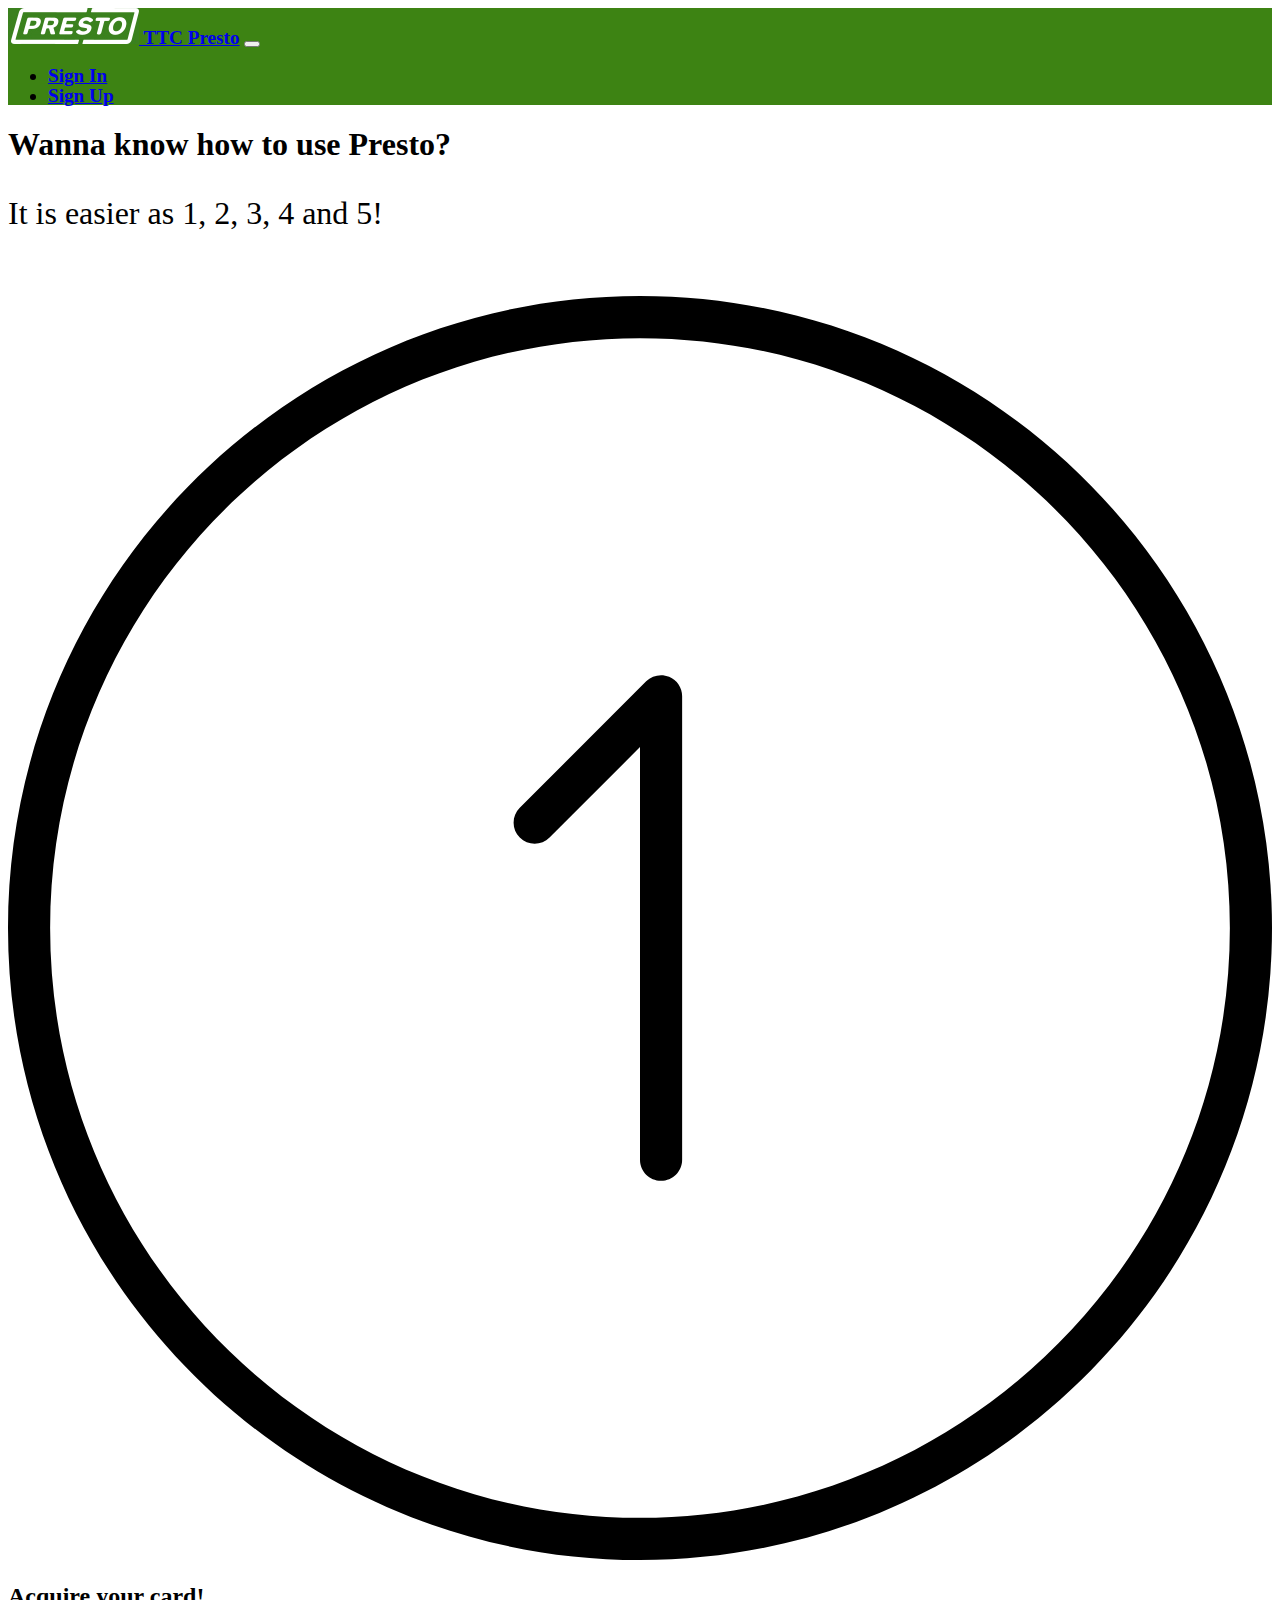
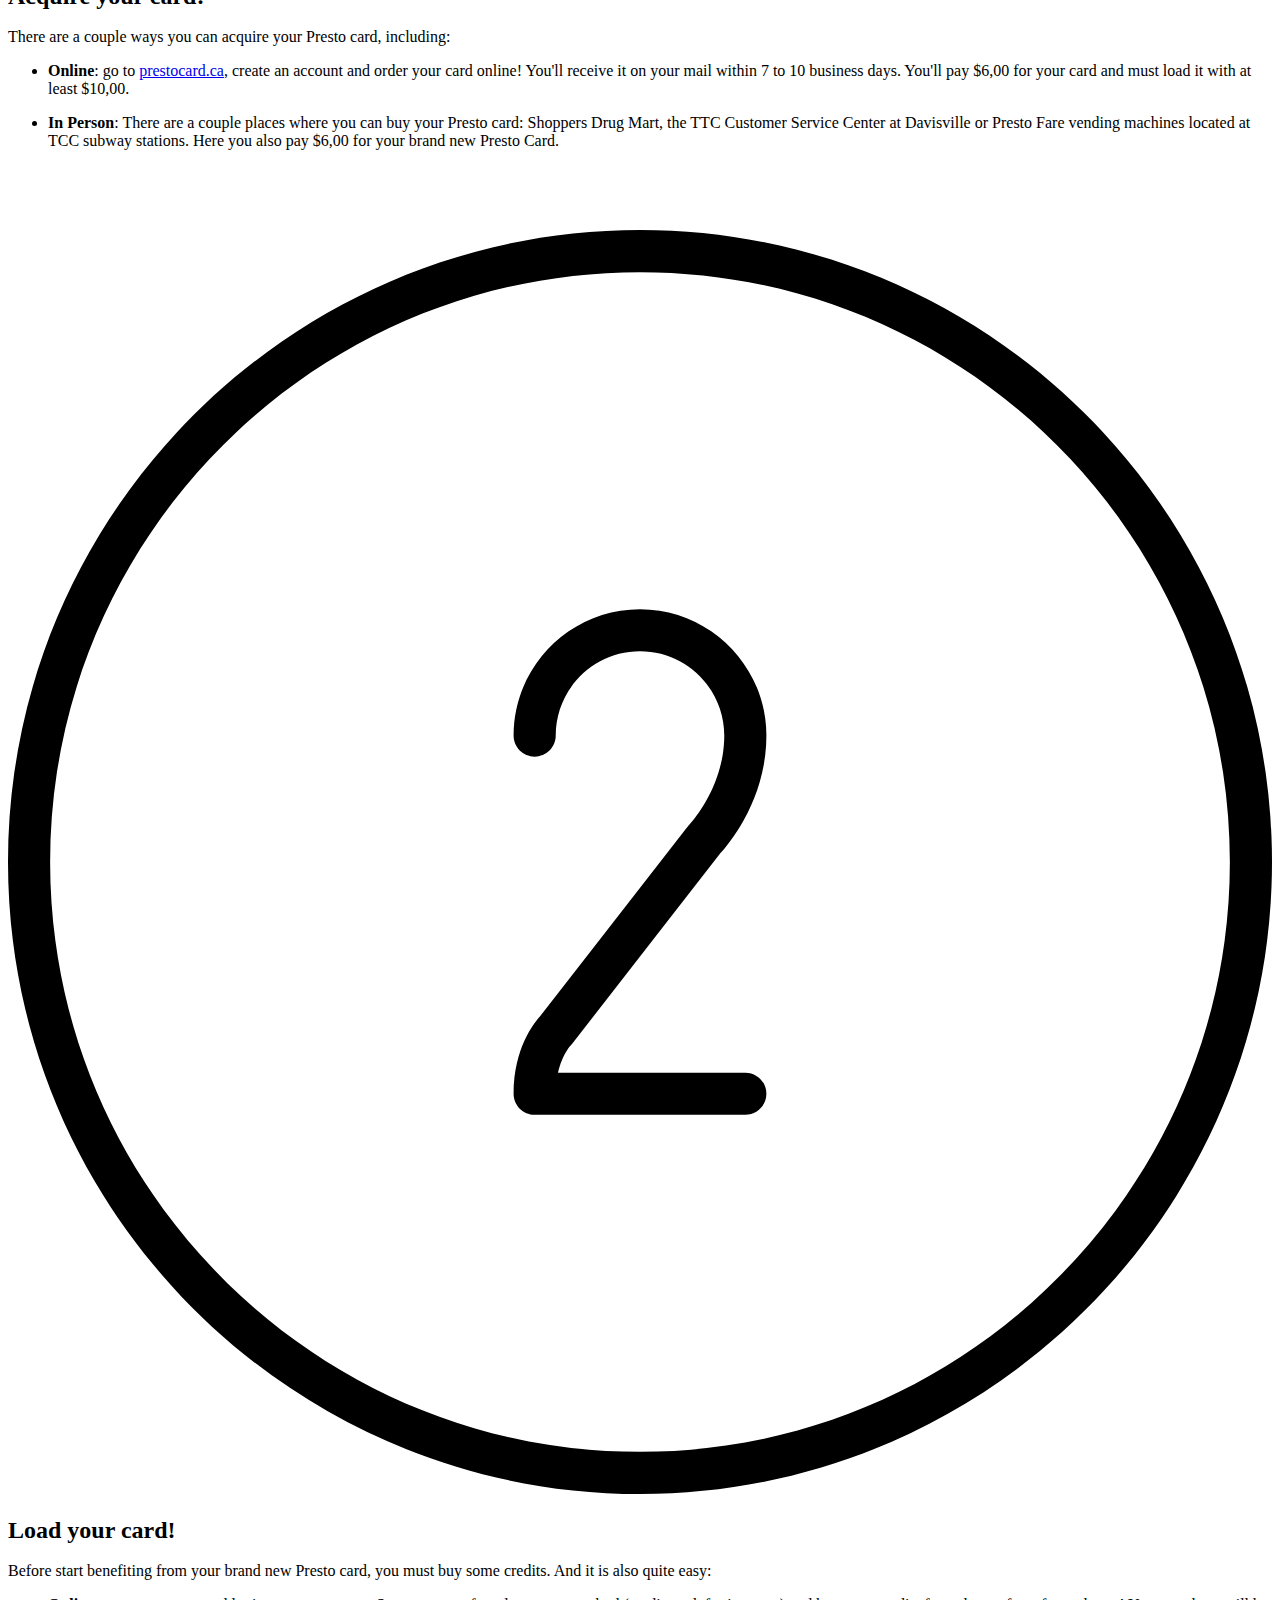
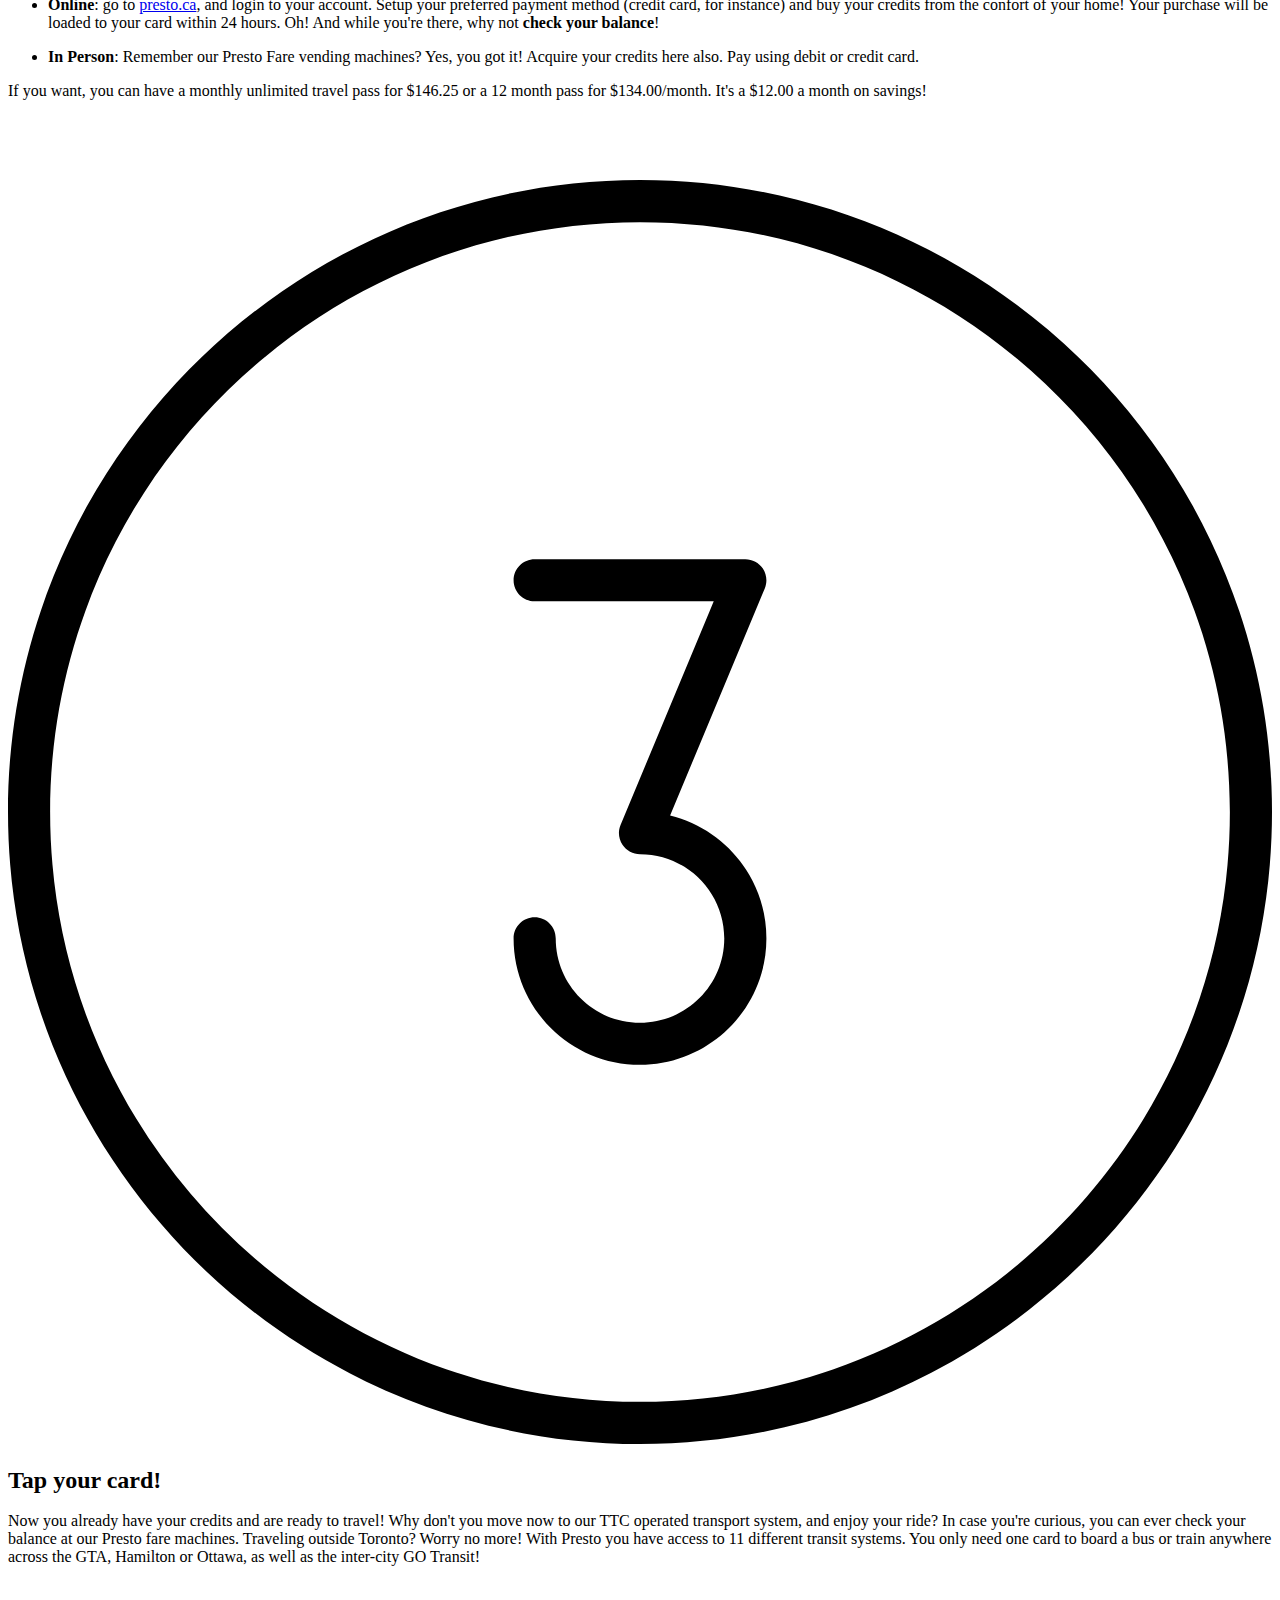
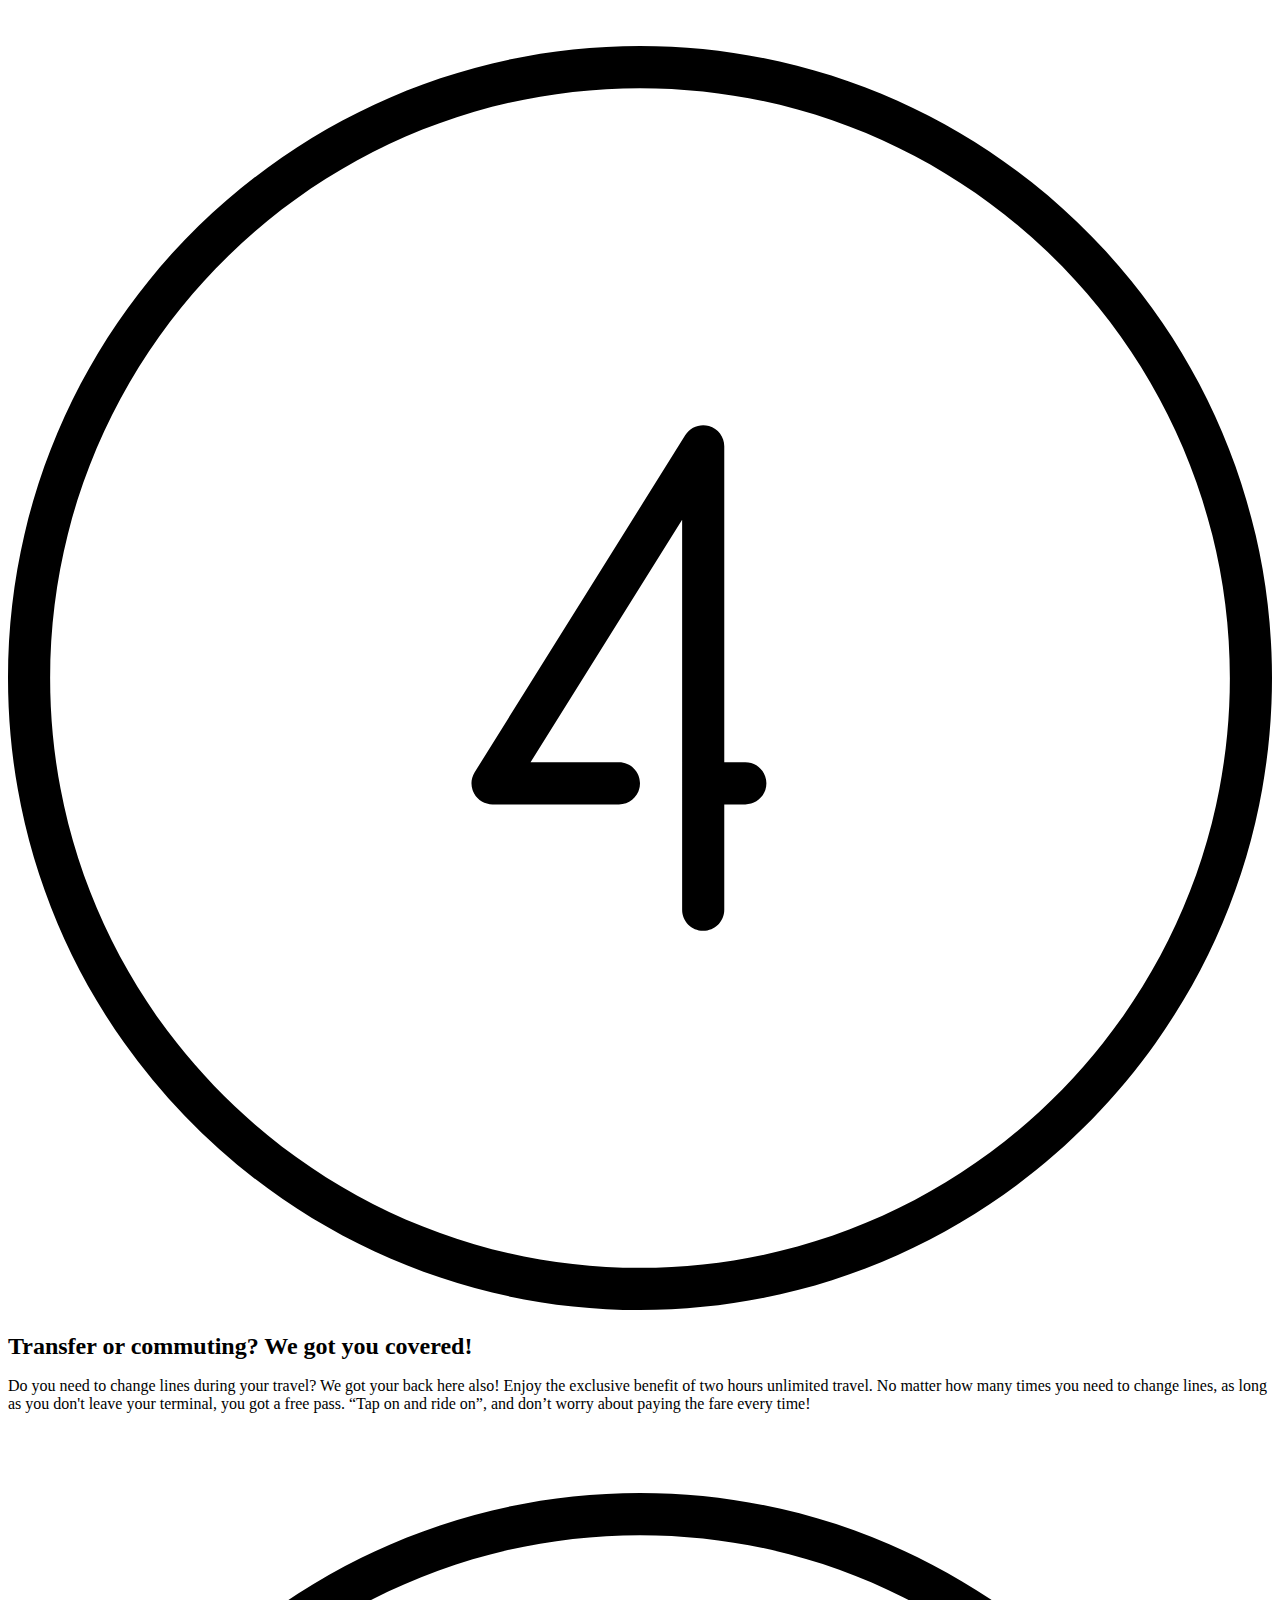
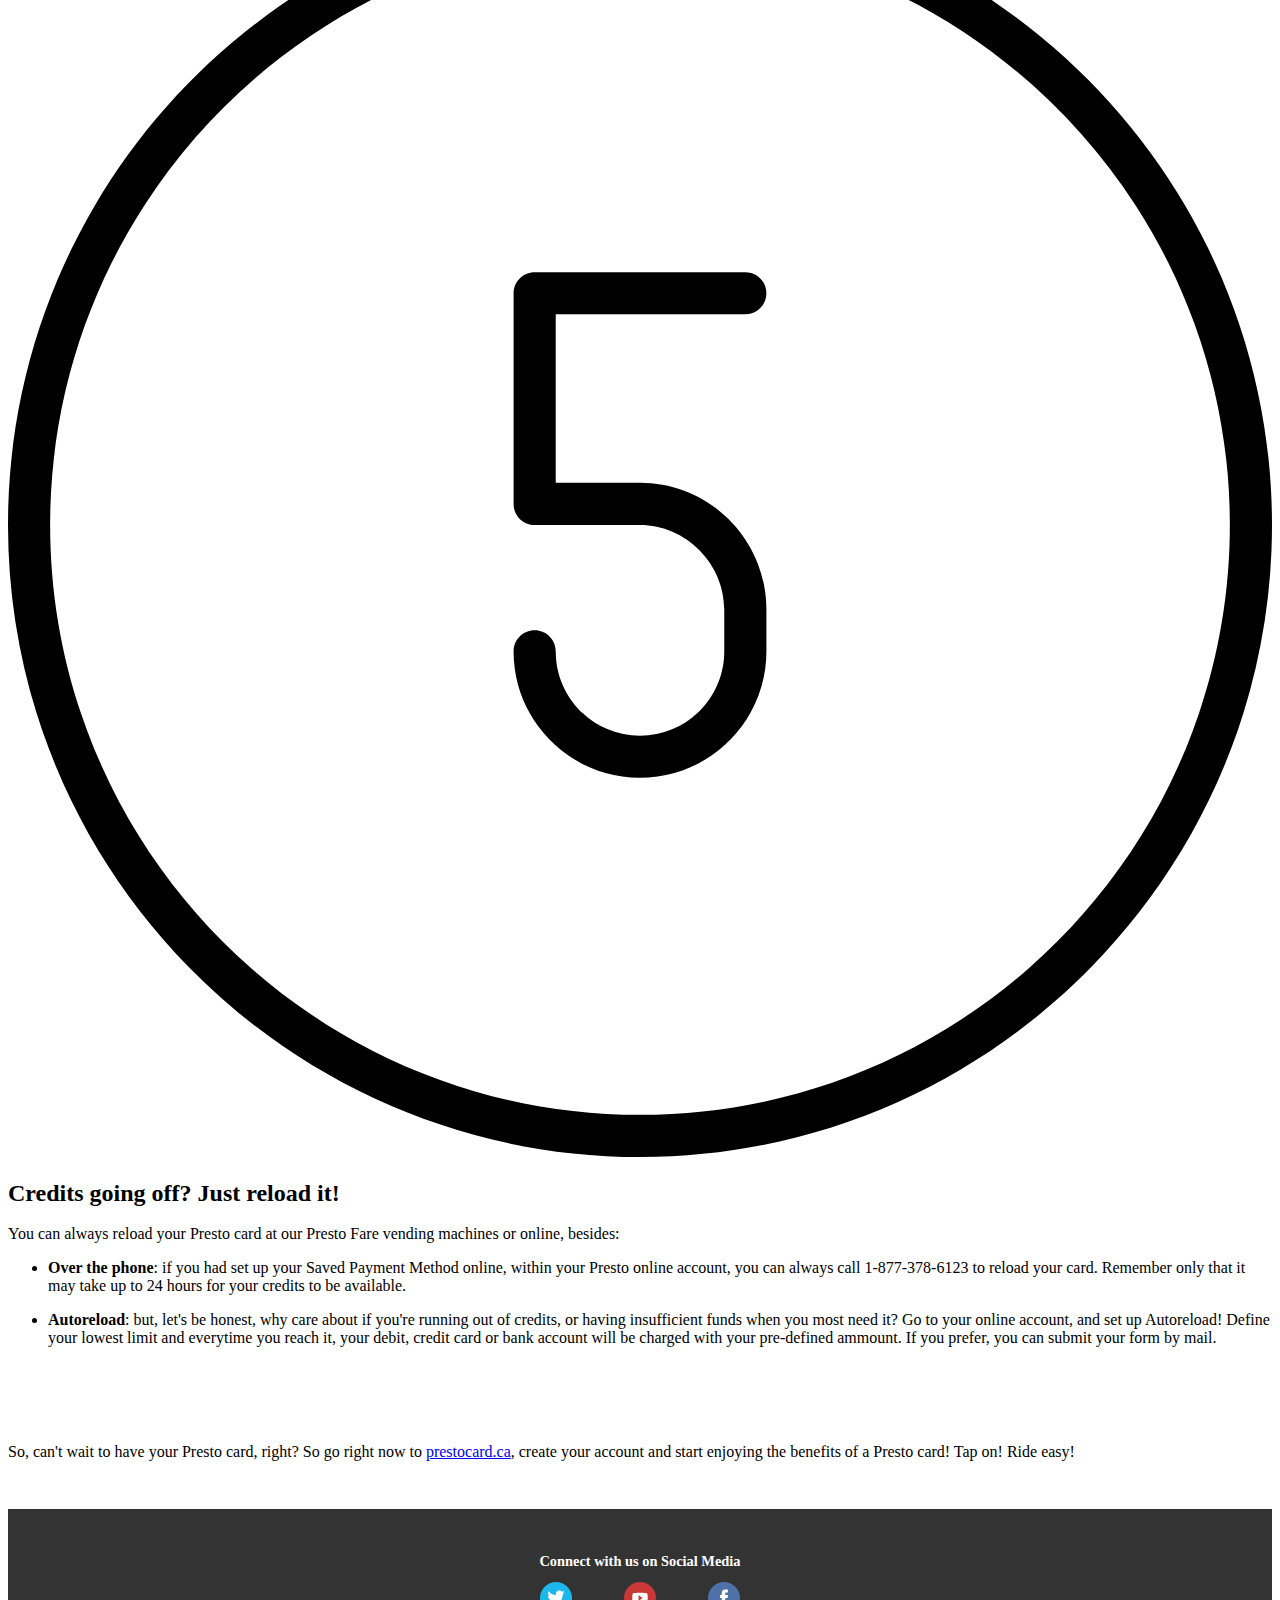
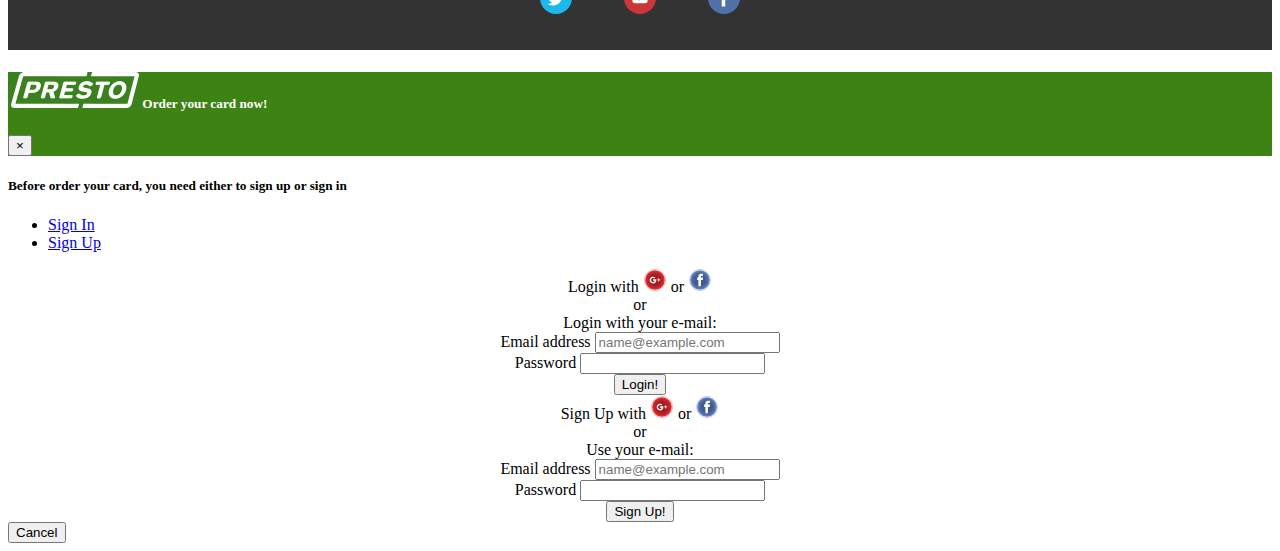
==== learn-more.html @ 0222b7d3 "Corrected the Presto URL" ====
<!DOCTYPE html>
<html lang="en">
<head>
    <meta charset="UTF-8">
    <meta name="viewport" content="width=device-width, initial-scale=1.0">
    <meta http-equiv="X-UA-Compatible" content="ie=edge">
    <link rel="stylesheet" href="https://stackpath.bootstrapcdn.com/bootstrap/4.1.3/css/bootstrap.min.css" integrity="sha384-MCw98/SFnGE8fJT3GXwEOngsV7Zt27NXFoaoApmYm81iuXoPkFOJwJ8ERdknLPMO" crossorigin="anonymous">
    <link rel="stylesheet" href="https://use.fontawesome.com/releases/v5.4.2/css/all.css" integrity="sha384-/rXc/GQVaYpyDdyxK+ecHPVYJSN9bmVFBvjA/9eOB+pb3F2w2N6fc5qB9Ew5yIns" crossorigin="anonymous">
    <link rel="stylesheet" href="styles/styles.css">
    <title>TTC Presto</title>
</head>
<body>
    <header>
        <nav class="navbar navbar-dark bg-primary navbar-expand-lg">
            <a class="navbar-brand" href="index.html"><img src="assets/Prestologo.jpg" alt="Toronto Transit Commission Logo"> TTC Presto</a>
            <button class="navbar-toggler" type="button" data-toggle="collapse" data-target="#navbarNav" aria-controls="navbarNav" aria-expanded="false" aria-label="Toggle navigation">
              <span class="navbar-toggler-icon"></span>
            </button>
            <div class="collapse navbar-collapse" id="navbarNav">
              <ul class="navbar-nav ml-auto">
                <li class="nav-item">
                        <a class="btn btn-success" href="#" data-toggle="modal" data-target="#loginModal">Sign In</a>
                </li>
                <li class="nav-item">
                        <a class="btn btn-info" href="#" data-toggle="modal" data-target="#loginModal">Sign Up</a>
                </li>
              </ul>
            </div>
        </nav>
    </header>

    <main>
        <div class="container" id="learn-more">
            <h1 class="display-3">Wanna know how to use Presto?</h1>
            <p class="lead">It is easier as 1, 2, 3, 4 and 5!</p>
        </div>

        <section class="step" id="step-one"> 
            <div class="container">
                <div class="row">
                    <div class="col-md-1 numbering">
                        <img src="assets/if_number-one.svg" alt="Step One!">
                    </div>
                    <div class="col-md-11">
                        <h2 class="step-header display-4">Acquire your card!</h2>
                    </div>
                    <div class="col-md-12 step-description">
                        <p class="lead">There are a couple ways you can acquire your Presto card, including:</p>
                        <ul class="list-unstyled">
                            <li><i class="fas fa-globe"></i> <strong>Online</strong>: go to <a href="https://www.prestocard.ca/en/">prestocard.ca</a>, create an account and order your card online! You'll receive it on your mail within 7 to 10 business days. You'll pay $6,00 for your card and must load it with at least $10,00.</li>
                            <li><i class="far fa-user-circle"></i> <strong>In Person</strong>: There are a couple places where you can buy your Presto card: Shoppers Drug Mart, the TTC Customer Service Center at Davisville or Presto Fare vending machines located at TCC subway stations. Here you also pay $6,00 for your brand new Presto Card.</li>
                        </ul>
                    </div>
                </div>
            </div>
        </section>

        <section class="step" id="step-two">
                <div class="container">
                    <div class="row">
                        <div class="col-md-1 numbering">
                            <img src="assets/if_number-two.svg" alt="Step Two!">
                        </div>
                        <div class="col-md-11">
                            <h2 class="step-header display-4">Load your card!</h2>
                        </div>
                        <div class="col-md-12 step-description">
                            <p class="lead">Before start benefiting from your brand new Presto card, you must buy some credits. And it is also quite easy:</p>
                            <ul class="list-unstyled">
                                <li><i class="fas fa-globe"></i> <strong>Online</strong>: go to <a href="https://presto.ca">presto.ca</a>, and login to your account. Setup your preferred payment method (credit card, for instance) and buy your credits from the confort of your home! Your purchase will be loaded to your card within 24 hours. Oh! And while you're there, why not <strong>check your balance</strong>!</li>
                                <li><i class="far fa-user-circle"></i> <strong>In Person</strong>: Remember our Presto Fare vending machines? Yes, you got it! Acquire your credits here also. Pay using debit or credit card.</li>
                            </ul>
                            <p>If you want, you can have a monthly unlimited travel pass for $146.25 or a 12 month pass for $134.00/month. It's a $12.00 a month on savings!</p>
                        </div>
                    </div>
                </div>
        </section>

        <section class="step"id="step-three">
                <div class="container">
                    <div class="row">
                        <div class="col-md-1 numbering">
                            <img src="assets/if_number-three.svg" alt="Step Three!">
                        </div>
                        <div class="col-md-11">
                            <h2 class="step-header display-4">Tap your card!</h2>
                        </div>
                        <div class="col-md-12 step-description">
                            <p class="lead">Now you already have your credits and are ready to travel! Why don't you move now to our TTC operated transport system, and enjoy your ride? In case you're curious, you can ever check your balance at our Presto fare machines. Traveling outside Toronto? Worry no more! With Presto you have access to 11 different transit systems. You only need one card to board a bus or train anywhere across the GTA, Hamilton or Ottawa, as well as the inter-city GO Transit!</p>
                        </div>
                    </div>
                </div>
        </section>
        
        <section class="step"id="step-four">
                <div class="container">
                    <div class="row">
                        <div class="col-md-1 numbering">
                            <img src="assets/if_number-four.svg" alt="Step Four!">
                        </div>
                        <div class="col-md-11">
                            <h2 class="step-header display-4">Transfer or commuting? We got you covered!</h2>
                        </div>
                        <div class="col-md-12 step-description">
                            <p class="lead">Do you need to change lines during your travel? We got your back here also! Enjoy the exclusive benefit of two hours unlimited travel. No matter how many times you need to change lines, as long as you don't leave your terminal, you got a free pass. “Tap on and ride on”, and don’t worry about paying the fare every time!</p>
                        </div>
                    </div>
                </div>
        </section>

        <section class="step"id="step-five">
                <div class="container">
                    <div class="row">
                        <div class="col-md-1 numbering">
                            <img src="assets/if_number-five.svg" alt="Step Five!">
                        </div>
                        <div class="col-md-11">
                            <h2 class="step-header display-4">Credits going off? Just reload it!</h2>
                        </div>
                        <div class="col-md-12 step-description">
                            <p class="lead">You can always reload your Presto card at our Presto Fare vending machines or online, besides:</p>
                            <ul class="list-unstyled">
                                <li><i class="fas fa-phone"></i> <strong>Over the phone</strong>: if you had set up your Saved Payment Method online, within your Presto online account, you can always call 1-877-378-6123 to reload your card. Remember only that it may take up to 24 hours for your credits to be available.</li>
                                <li><i class="fas fa-redo"></i> <strong>Autoreload</strong>: but, let's be honest, why care about if you're running out of credits, or having insufficient funds when you most need it? Go to your online account, and set up Autoreload! Define your lowest limit and everytime you reach it, your debit, credit card or bank account will be charged with your pre-defined ammount. If you prefer, you can submit your form by mail.</li>
                            </ul>
                        </div>
                    </div>
                </div>
        </section>

        <section id="closing" class="container">
            <p class="lead">So, can't wait to have your Presto card, right? So go right now to <a href="https://www.prestocard.ca/en/">prestocard.ca</a>, create your account and start enjoying the benefits of a Presto card! Tap on! Ride easy!</p>
        </section>
    </main>

    <footer>
            <div class="container">
                <h2>Connect with us on Social Media</h2>
                <a href="https://twitter.com/PRESTOcard"><img src="assets/if_twitter_circle.svg" alt="TTC Twitter"></a>
                <a href="https://www.youtube.com/channel/UCBsvaK77BtrmnFmMa5esKTw"><img src="assets/if_youtube_circle.svg" alt="Presto Youtube channel"></a>
                <a href="https://www.facebook.com/PRESTOcard/"><img src="assets/if_facebook_circle.svg" alt="Presto Facebook profile"></a>
            </div>
        </footer>
    
        <!-- Modal -->
        <div class="modal fade" id="loginModal" tabindex="-1" role="dialog" aria-labelledby="exampleModalLabel" aria-hidden="true">
            <div class="modal-dialog" role="document">
              <div class="modal-content">
                <div class="modal-header">
                  <h5 class="modal-title" id="loginModalLabel"><img src="assets/Prestologo.jpg" alt="Presto logo"> Order your card now!</h5>
                  <button type="button" class="close" data-dismiss="modal" aria-label="Close">
                    <span aria-hidden="true">&times;</span>
                  </button>
                </div>
                <div class="modal-body">
                  <h5>Before order your card, you need either to sign up or sign in</h5>
                  <ul class="nav nav-tabs mb-3" id="nav-tab" role="tablist">
                        <li class="nav-item">
                          <a class="nav-link active" id="pills-signIn-tab" data-toggle="pill" href="#pills-signIn" role="tab" aria-controls="pills-signIn" aria-selected="true">Sign In</a>
                        </li>
                        <li class="nav-item">
                          <a class="nav-link" id="pills-signUp-tab" data-toggle="pill" href="#pills-signUp" role="tab" aria-controls="pills-signUp" aria-selected="false">Sign Up</a>
                        </li>
                  </ul>
                  <div class="tab-content" id="pills-tabContent">
                        <div class="tab-pane fade show active" id="pills-signIn" role="tabpanel" aria-labelledby="pills-signIn-tab">
                            Login with <img src="assets/if_Google_Plus.svg" alt="Google Plus login"> or <img src="assets/if_Facebook.svg" alt="Facebook login">
                                <br>
                                or
                                <br>
                                Login with your e-mail:
                                <div class="form-group">
                                        <label for="emailAddress" class="sr-only">Email address</label>
                                        <input type="email" class="form-control" id="emailAddress" placeholder="name@example.com">
                                </div>
                                <div class="form-group">
                                        <label for="yourPassword" class="sr-only">Password</label>
                                        <input type="password" class="form-control" id="yourPassword">
                                </div>
                                <button class="btn btn-lg btn-success">Login!</button>
                        </div>
                        <div class="tab-pane fade" id="pills-signUp" role="tabpanel" aria-labelledby="pills-signUp-tab">
                            Sign Up with <img src="assets/if_Google_Plus.svg" alt="Google Plus login"> or <img src="assets/if_Facebook.svg" alt="Facebook login">
                            <br>
                            or
                            <br>
                            Use your e-mail:
                            <div class="form-group">
                                    <label for="emailAddress" class="sr-only">Email address</label>
                                    <input type="email" class="form-control" id="emailAddress" placeholder="name@example.com">
                            </div>
                            <div class="form-group">
                                    <label for="yourPassword" class="sr-only">Password</label>
                                    <input type="password" class="form-control" id="yourPassword">
                            </div>
                            <button class="btn btn-lg btn-success">Sign Up!</button>
                        </div>
                  </div>
                </div>
                <div class="modal-footer">
                  <!-- <button type="button" class="btn btn-success">Save changes</button> -->
                  <button type="button" class="btn btn-warning" data-dismiss="modal">Cancel</button>
                </div>
              </div>
            </div>
        </div>
    
        <script src="https://code.jquery.com/jquery-3.3.1.slim.min.js" integrity="sha384-q8i/X+965DzO0rT7abK41JStQIAqVgRVzpbzo5smXKp4YfRvH+8abtTE1Pi6jizo" crossorigin="anonymous"></script>
        <script src="https://cdnjs.cloudflare.com/ajax/libs/popper.js/1.14.3/umd/popper.min.js" integrity="sha384-ZMP7rVo3mIykV+2+9J3UJ46jBk0WLaUAdn689aCwoqbBJiSnjAK/l8WvCWPIPm49" crossorigin="anonymous"></script>
        <script src="https://stackpath.bootstrapcdn.com/bootstrap/4.1.3/js/bootstrap.min.js" integrity="sha384-ChfqqxuZUCnJSK3+MXmPNIyE6ZbWh2IMqE241rYiqJxyMiZ6OW/JmZQ5stwEULTy" crossorigin="anonymous"></script>
</body>
</html>
---- styles/styles.css ----
.bg-primary {
    background: #3D8313 !important;
    font-weight: bold;
    font-size: 1.2rem;
    line-height: 100%;
}

.bg-primary a.btn {
    margin-right: 0.5rem;
    font-weight: bold;
}

#hero {
    background: linear-gradient(to bottom, rgba(0, 0, 0, 0.7), rgba(0, 0, 0, 0.7)),url('../assets/fist-bumping-train.jpg') center center no-repeat;
    background-size: cover;
    height: 92vh;
    color: #fff;
    display: flex;
    align-items: center;
}

#hero h2 {
    margin-top: 2rem;
    font-weight: 300;
}

section {
    padding: 2rem 0;
}

section#what-is h2,
section#why-presto h2,
section#how-to h2 {
    padding: 5rem 0 1.5rem;
}

section h3 {
    font-weight: 300;
    padding: 0.7rem 0;
    text-align: center;
}

section#why-presto {
    background: #444;
    color: #fff;
}

section#how-to {
    background: linear-gradient(to bottom, rgba(49, 0, 41, 0.7), rgba(49, 0, 41, 0.7)),url('../assets/toronto-subway.jpg') center center no-repeat;
    background-size: cover;
    color: #fff;
}

section#how-to .container {
    background: rgba(0, 0, 0, 0.5);
    padding: 0 2rem 2rem 2rem;
}

footer {
    padding: 2rem 0;
    background: #333;
    color: #fff;
    text-align: center;
}

footer h2 {
    font-size: 0.9rem;
}

footer img {
    height: 2rem;
}

footer a {
    padding: 0 1.5rem;
    text-decoration: none;
    color: #000;
}

div.modal-header {
    background: #3D8313;
    color: #fff;
}

div.tab-pane {
    text-align: center;
}

#pills-signIn img, 
#pills-signUp img {
    height: 1.5rem;
}

/**
*   Learn More styles
*/

#learn-more p.lead {
    font-size: 2rem;
}

.numbering img {
    width: 100%;
}

.step-header {
    text-align: start;
    line-height: 100%;
}

.step ul li {
    margin-bottom: 1rem;
}

@media screen and (max-width: 765px) {
    .bg-primary a.btn {
        margin-right: 0.5rem;
        margin-bottom: 0.5rem;
        font-weight: bold;
    }
    #hero {
        padding-top: 6rem;
        padding-bottom: 42rem;
    }
    #hero h1 {
        font-size: 3rem;
        padding-top: 35rem;
        z-index: 0;
    }
    .navbar {
        z-index: 99;
    }

    footer {
        font-size: 0.8rem;
    }
}
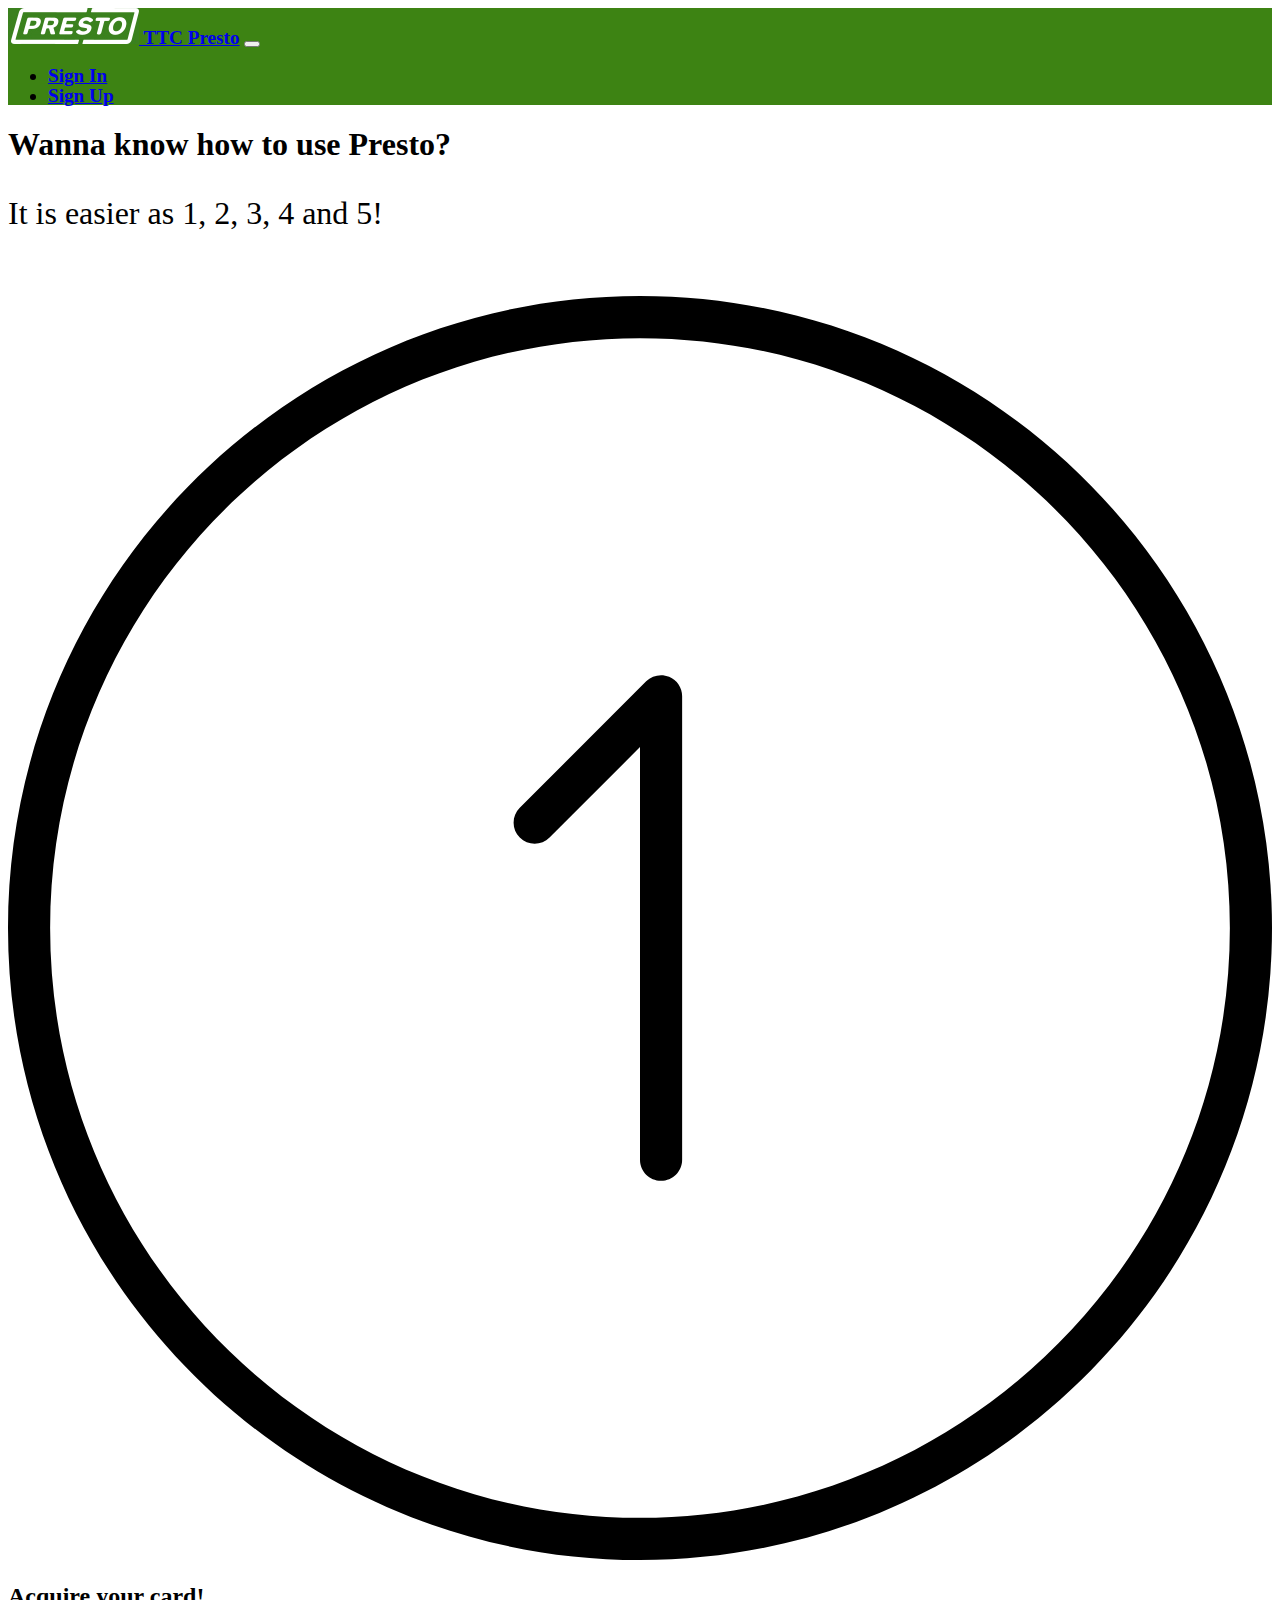
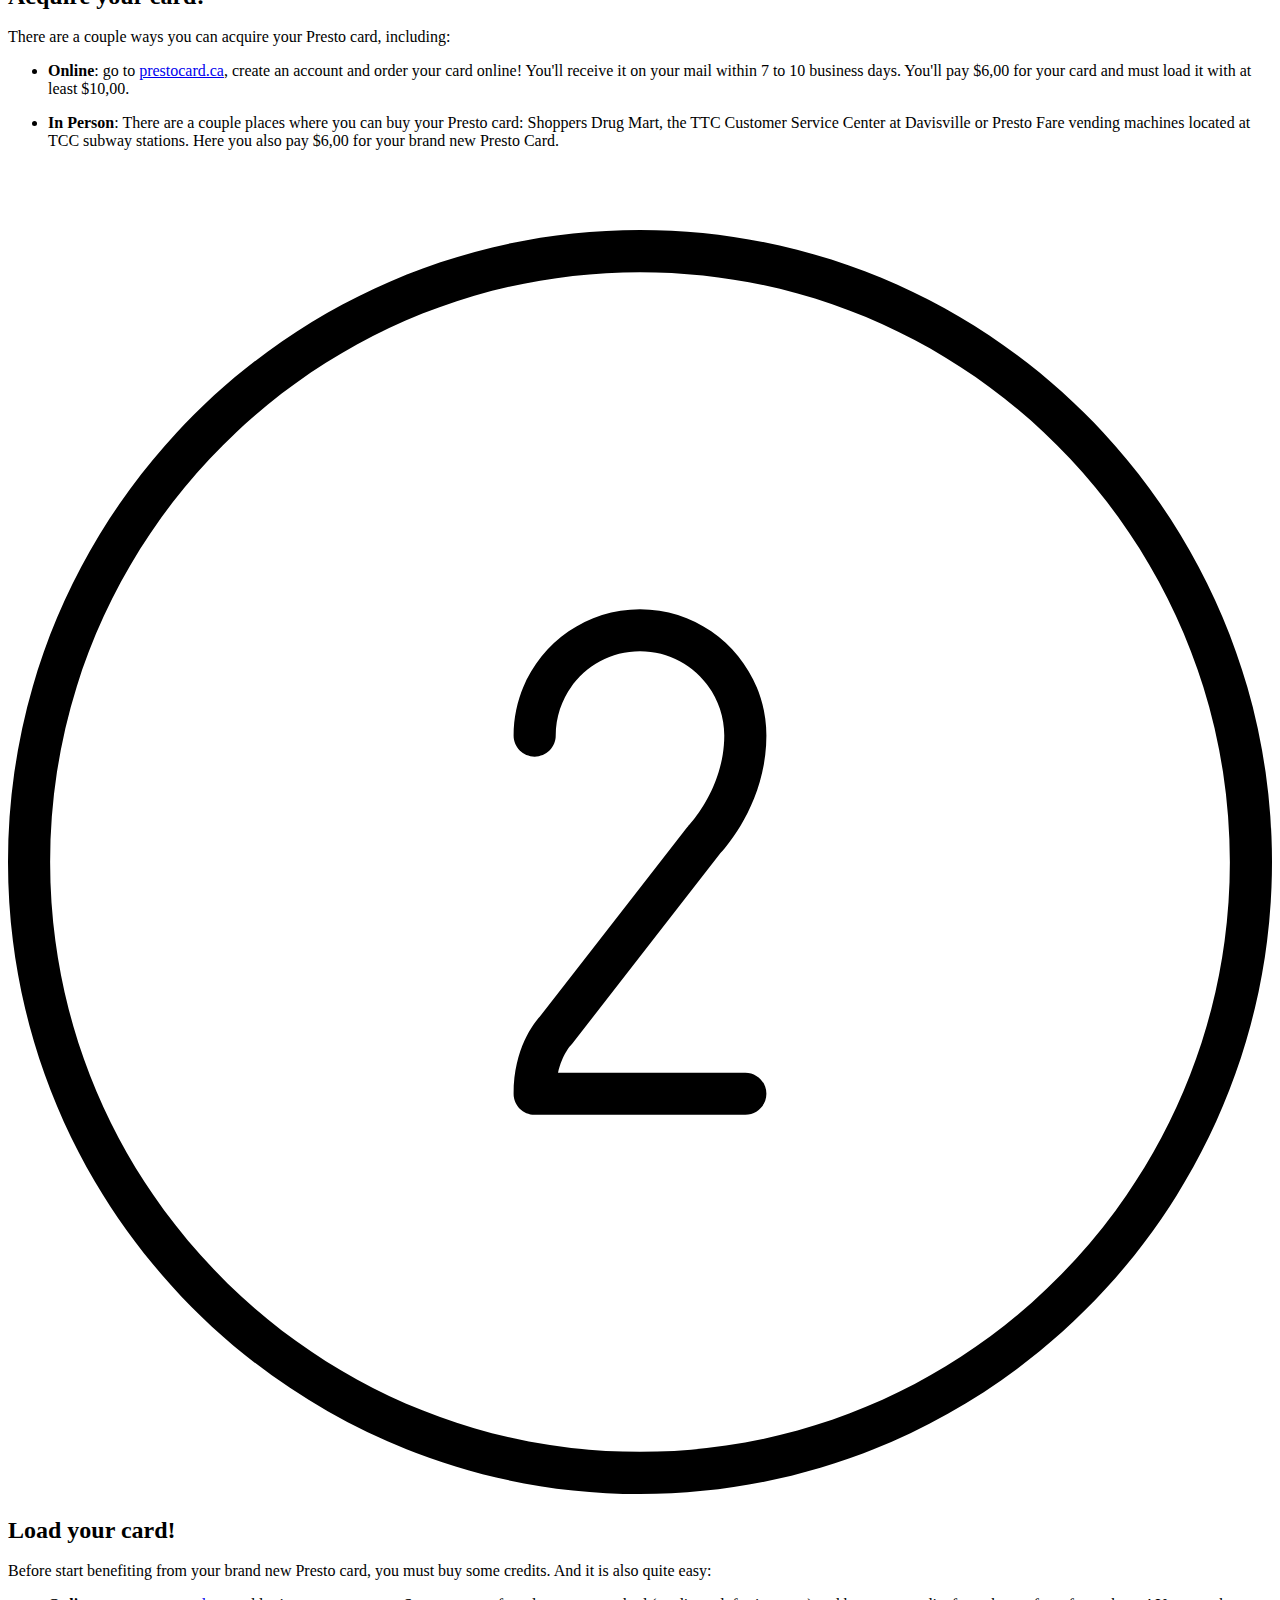
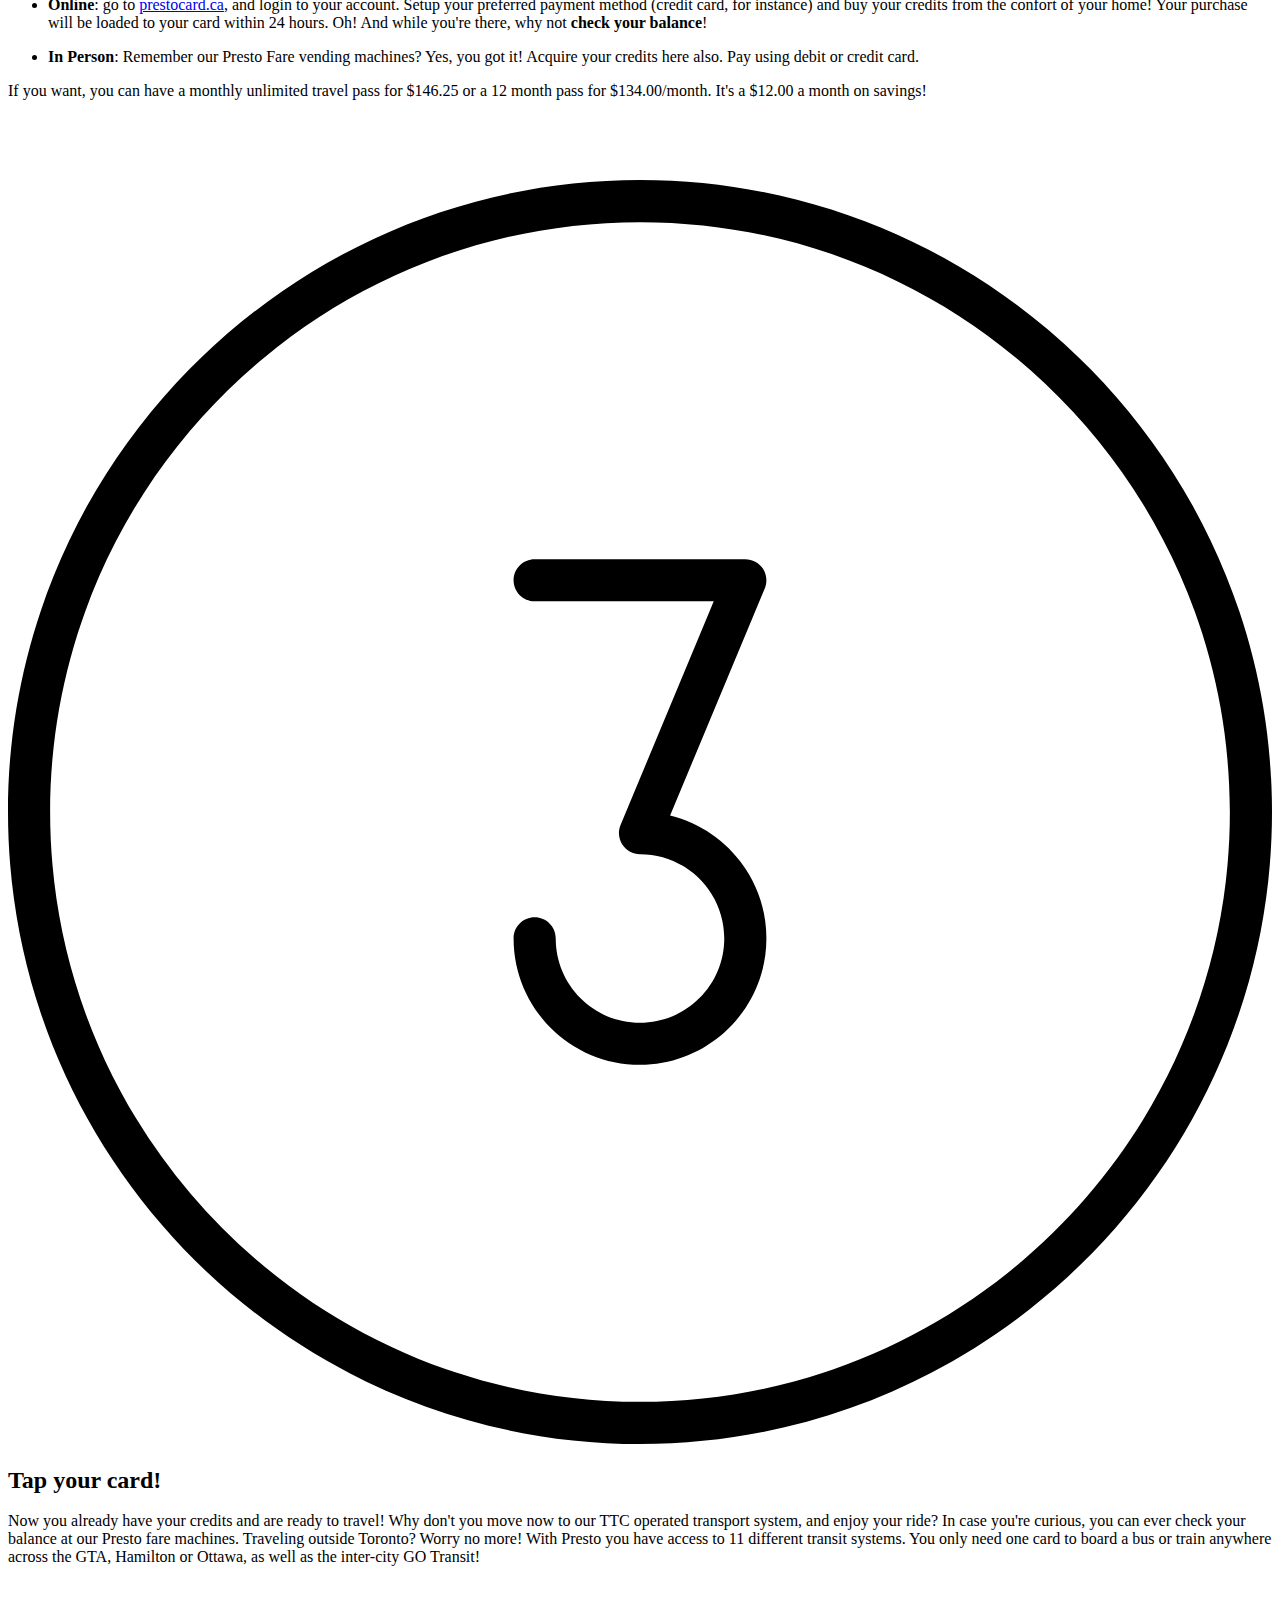
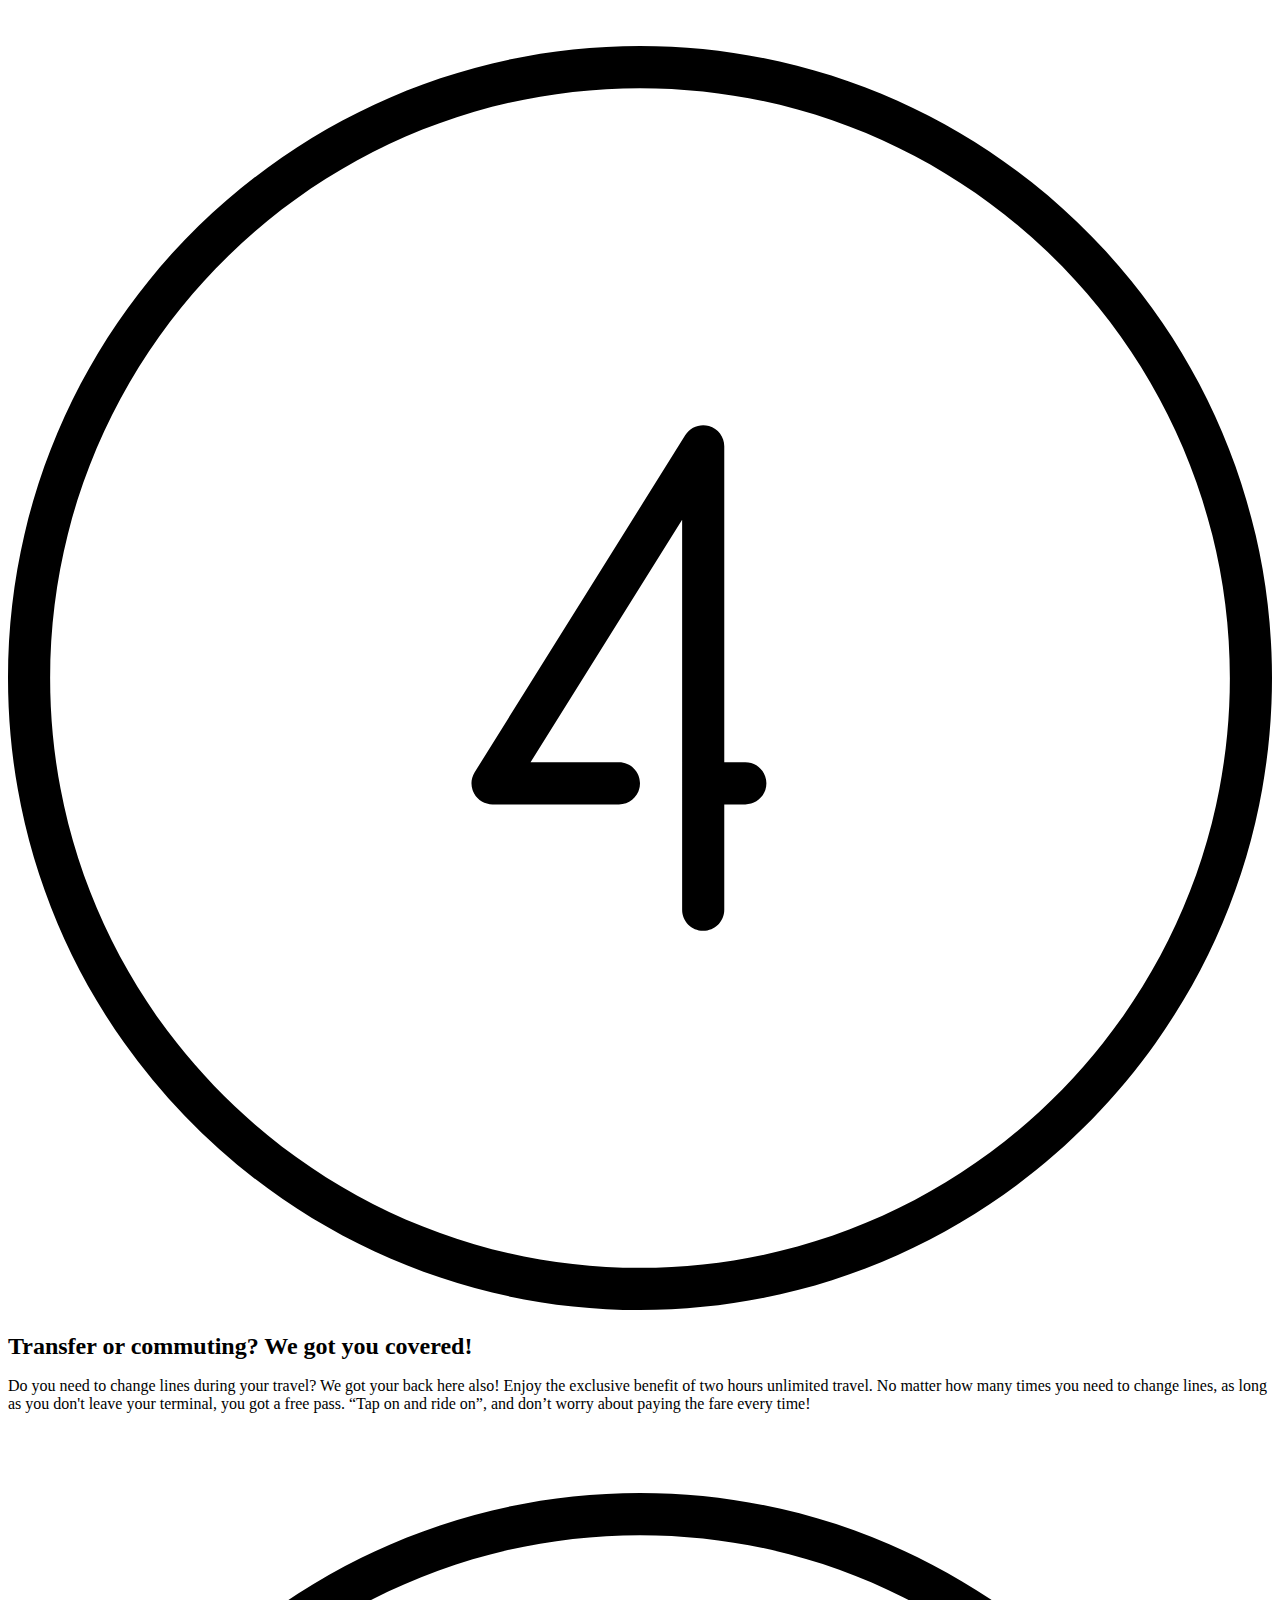
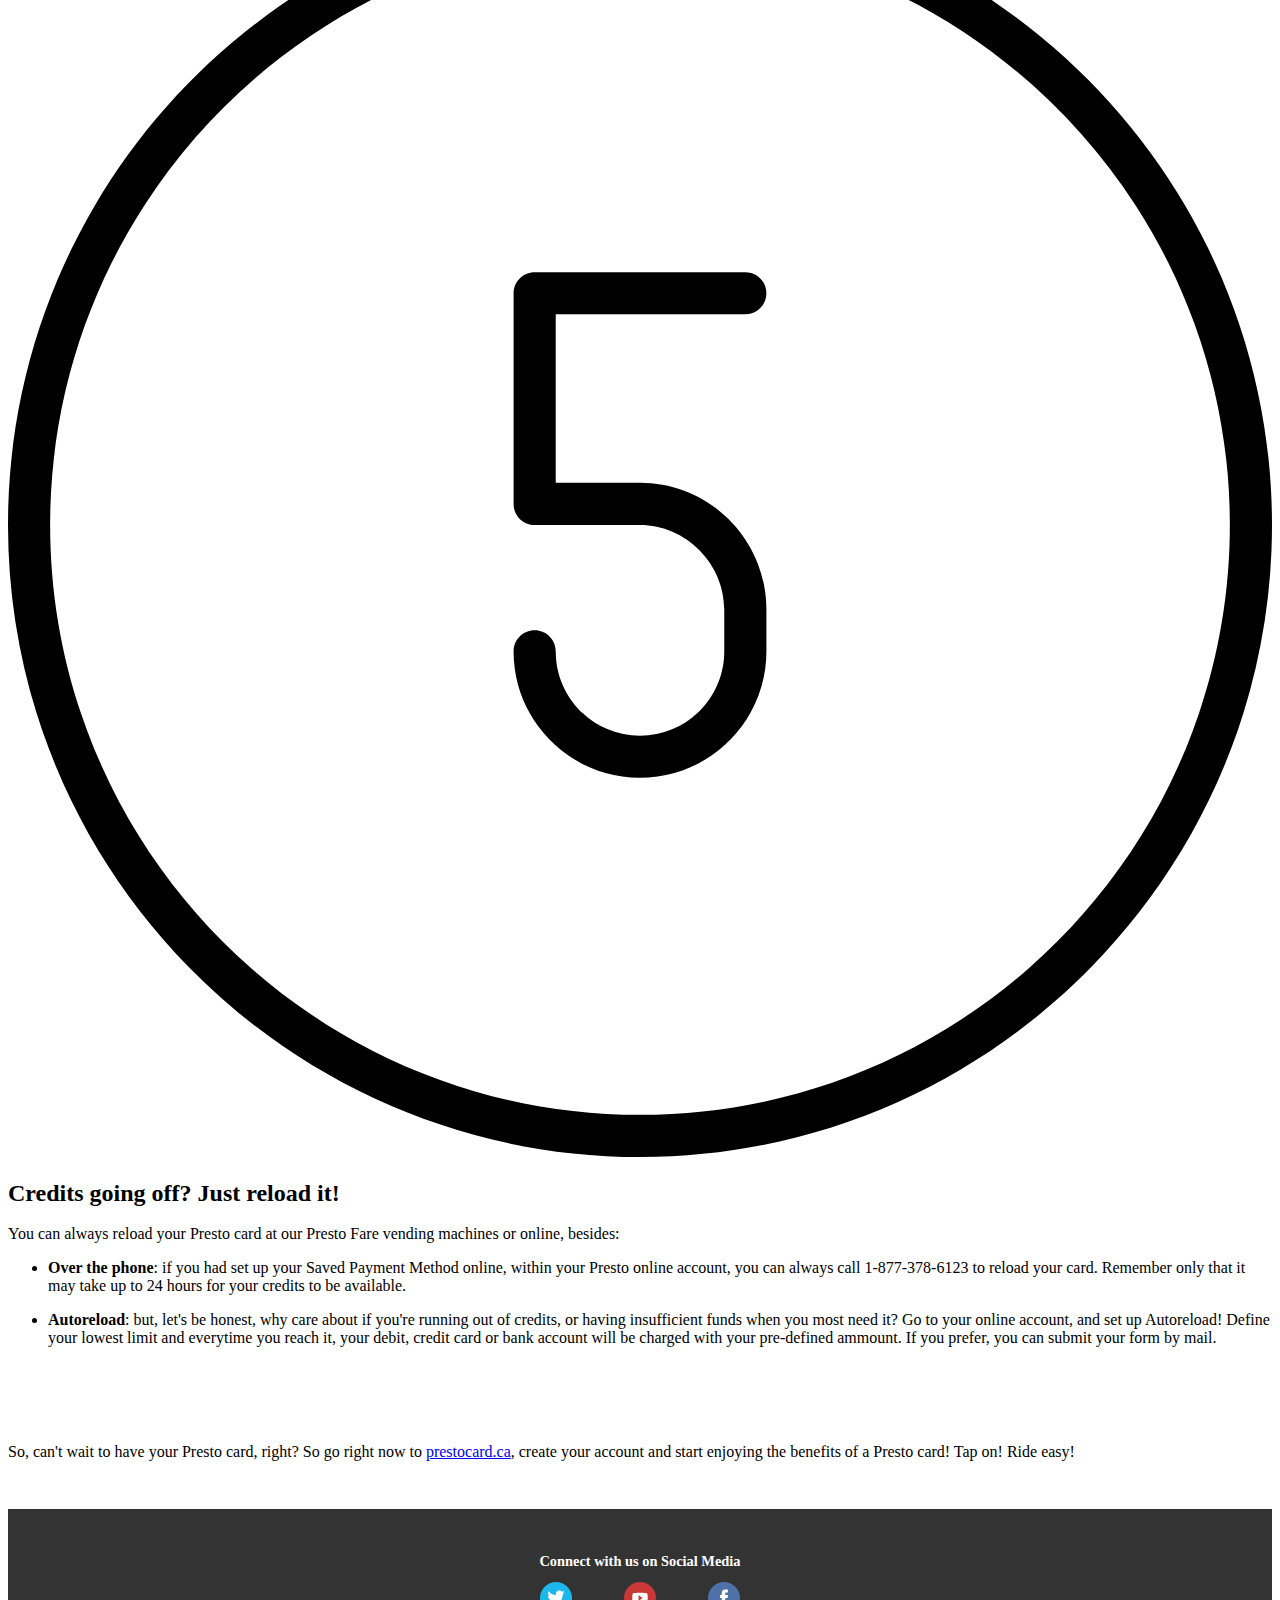
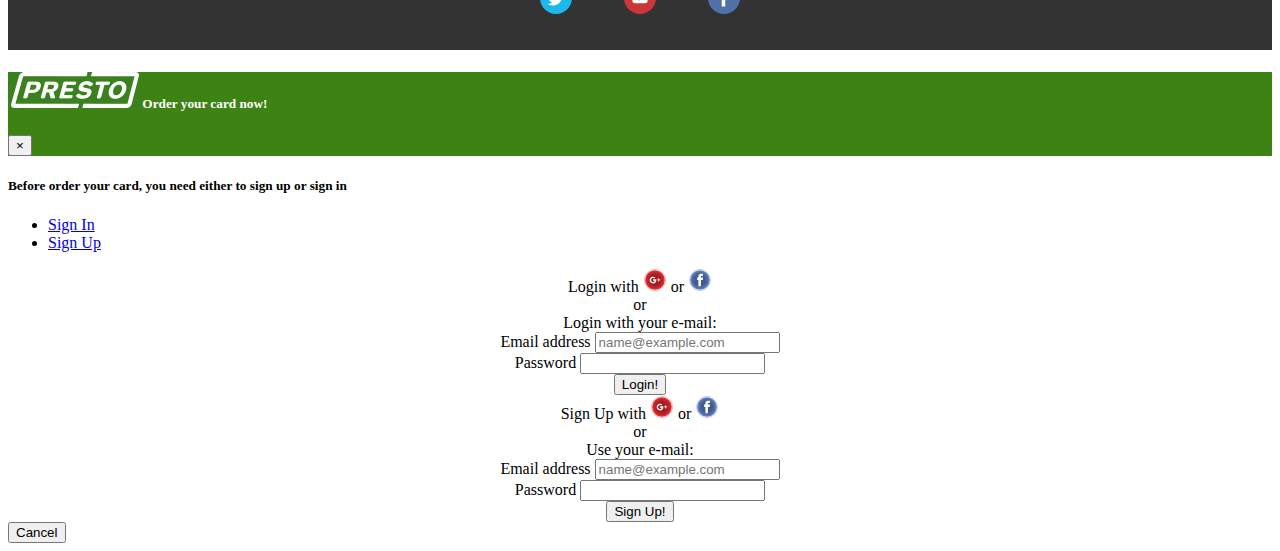
==== commit 281fbf2f: "Corrected Presto website URL" ====
--- a/learn-more.html
+++ b/learn-more.html
@@ -67,7 +67,7 @@
                         <div class="col-md-12 step-description">
                             <p class="lead">Before start benefiting from your brand new Presto card, you must buy some credits. And it is also quite easy:</p>
                             <ul class="list-unstyled">
-                                <li><i class="fas fa-globe"></i> <strong>Online</strong>: go to <a href="https://presto.ca">presto.ca</a>, and login to your account. Setup your preferred payment method (credit card, for instance) and buy your credits from the confort of your home! Your purchase will be loaded to your card within 24 hours. Oh! And while you're there, why not <strong>check your balance</strong>!</li>
+                                <li><i class="fas fa-globe"></i> <strong>Online</strong>: go to <a href="https://www.prestocard.ca/en/">prestocard.ca</a>, and login to your account. Setup your preferred payment method (credit card, for instance) and buy your credits from the confort of your home! Your purchase will be loaded to your card within 24 hours. Oh! And while you're there, why not <strong>check your balance</strong>!</li>
                                 <li><i class="far fa-user-circle"></i> <strong>In Person</strong>: Remember our Presto Fare vending machines? Yes, you got it! Acquire your credits here also. Pay using debit or credit card.</li>
                             </ul>
                             <p>If you want, you can have a monthly unlimited travel pass for $146.25 or a 12 month pass for $134.00/month. It's a $12.00 a month on savings!</p>
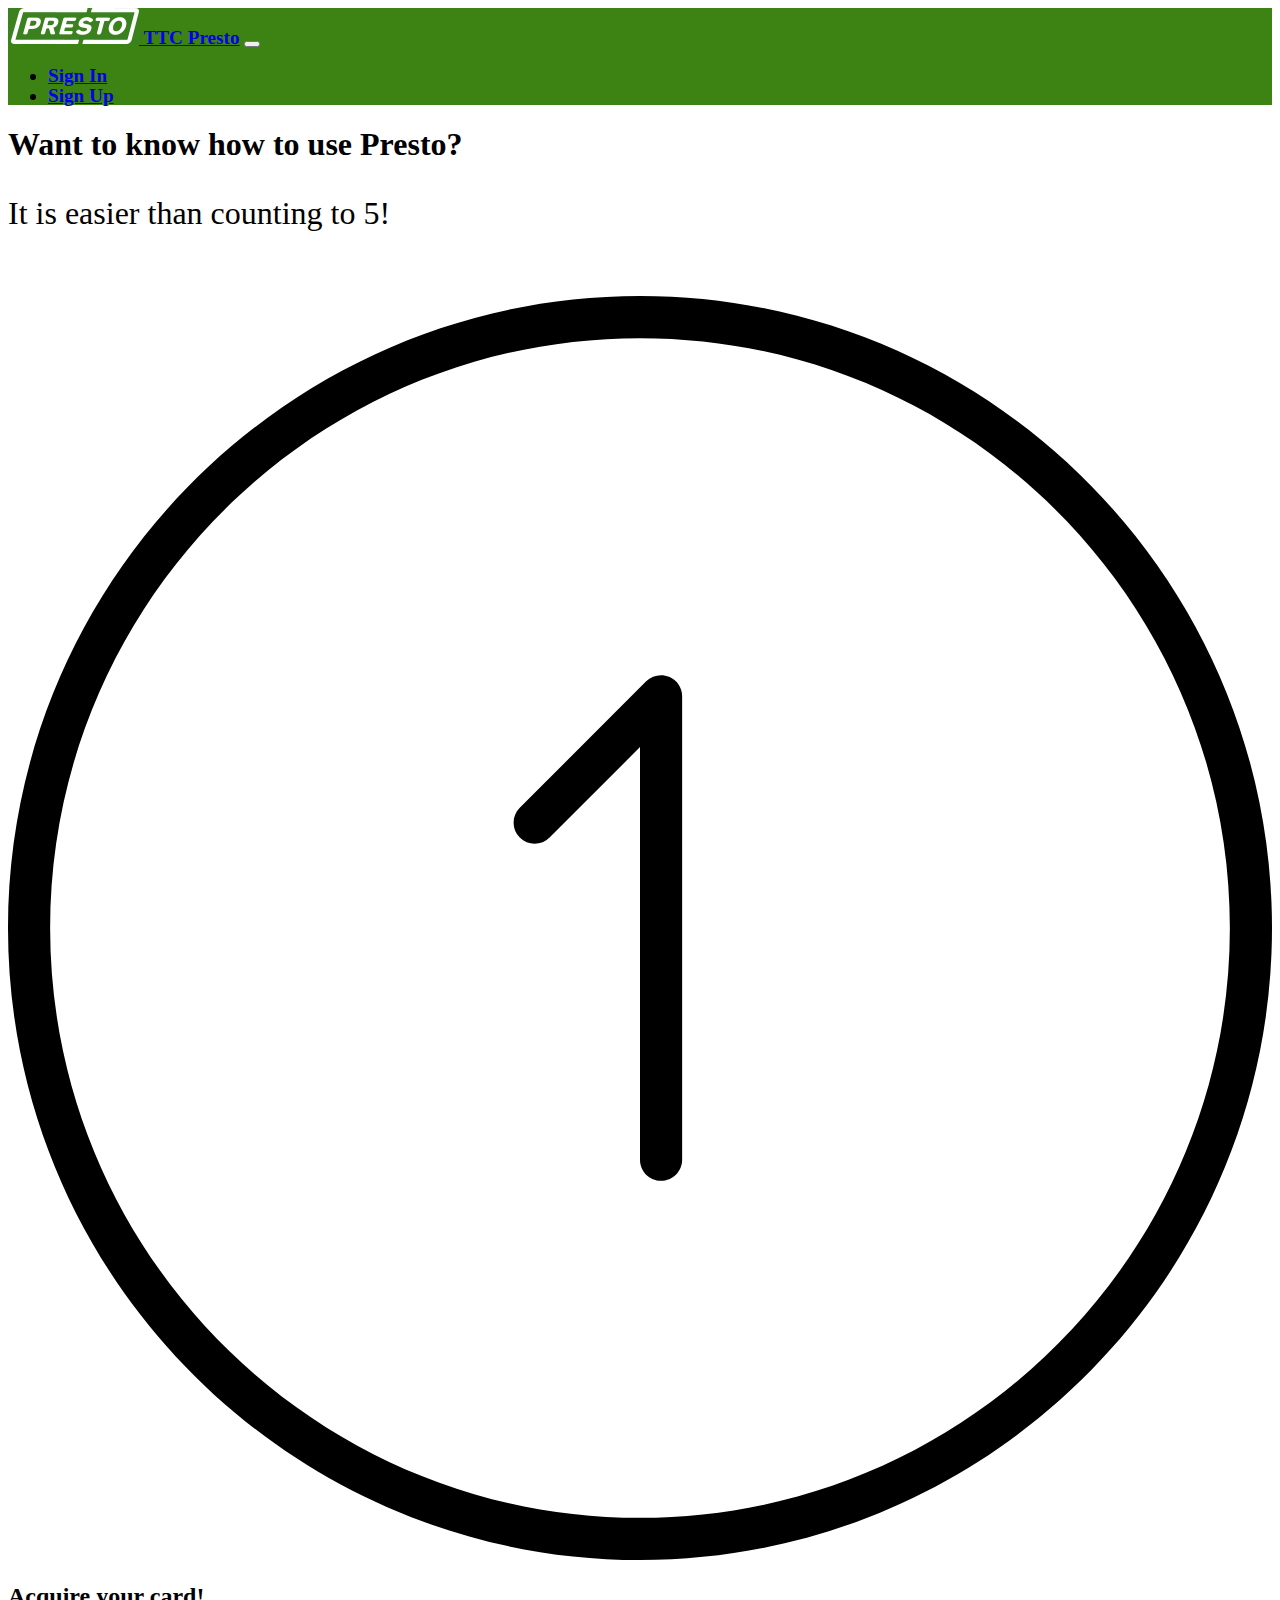
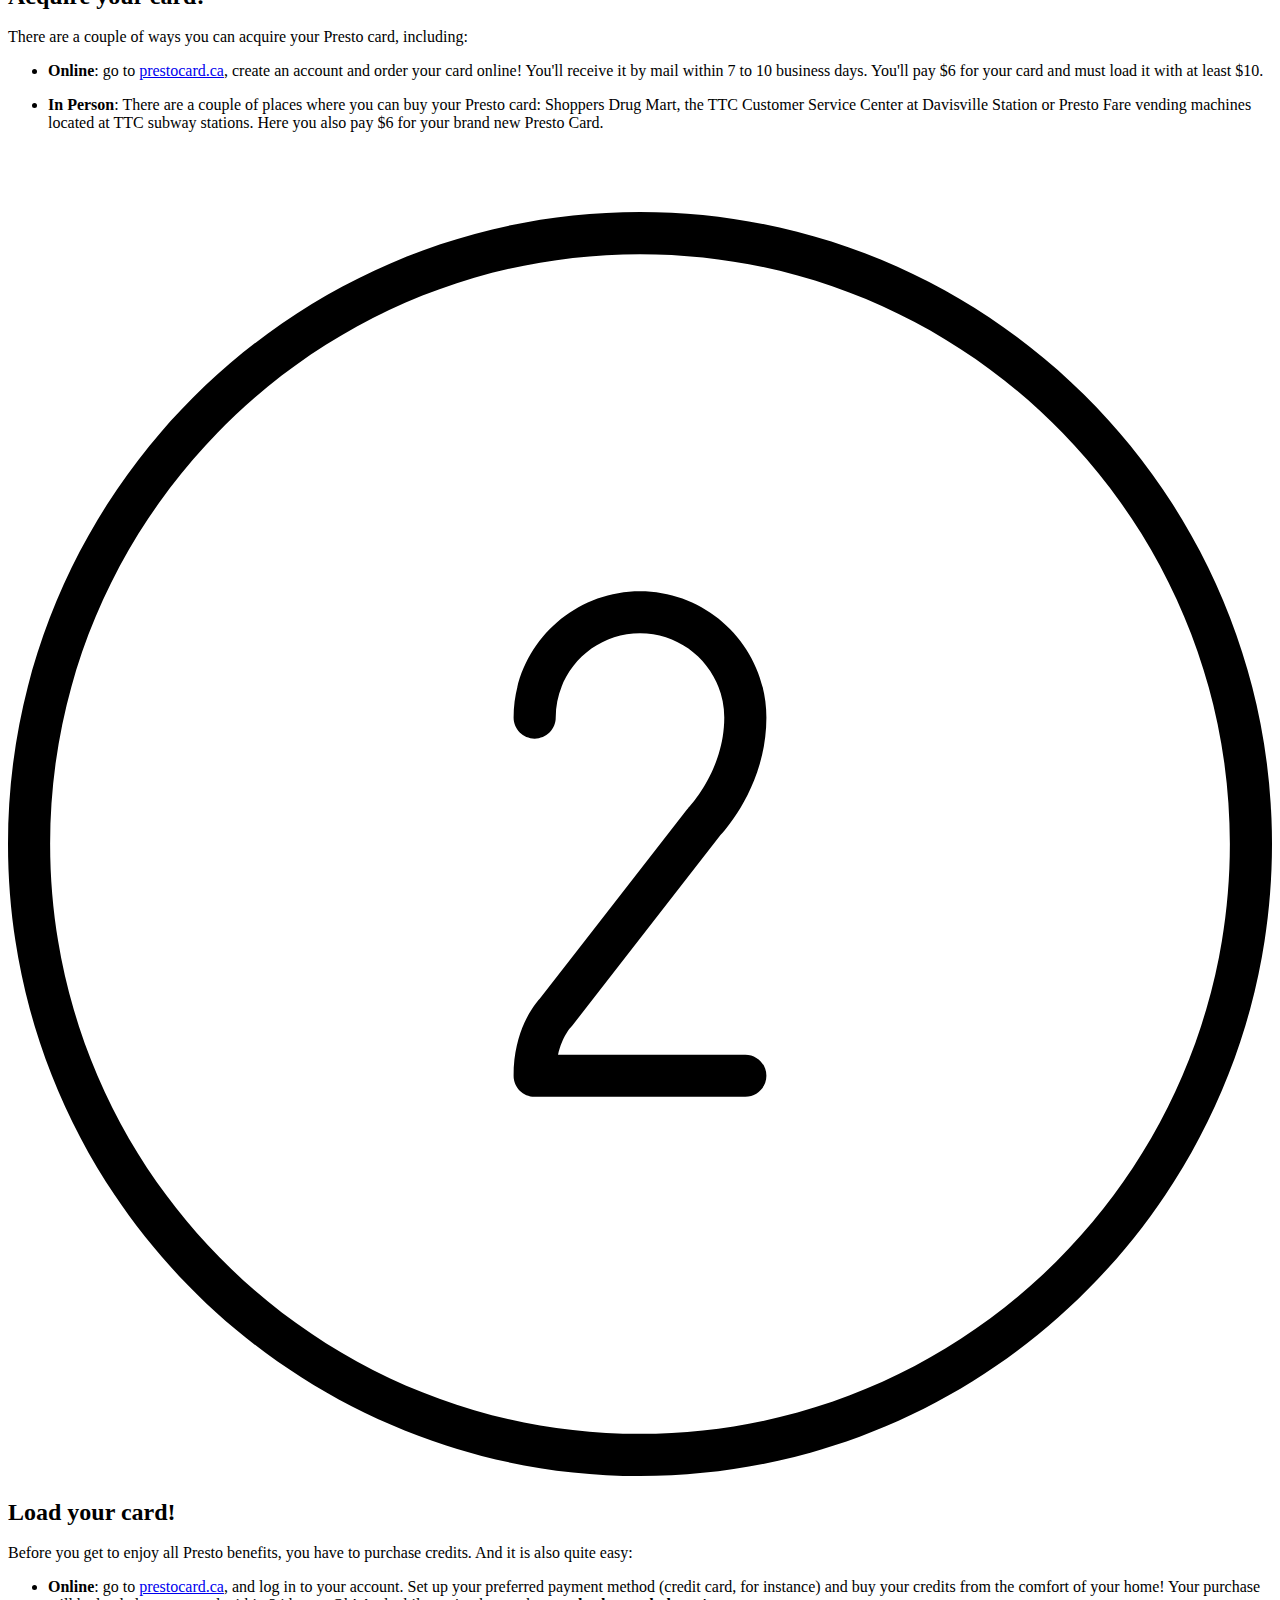
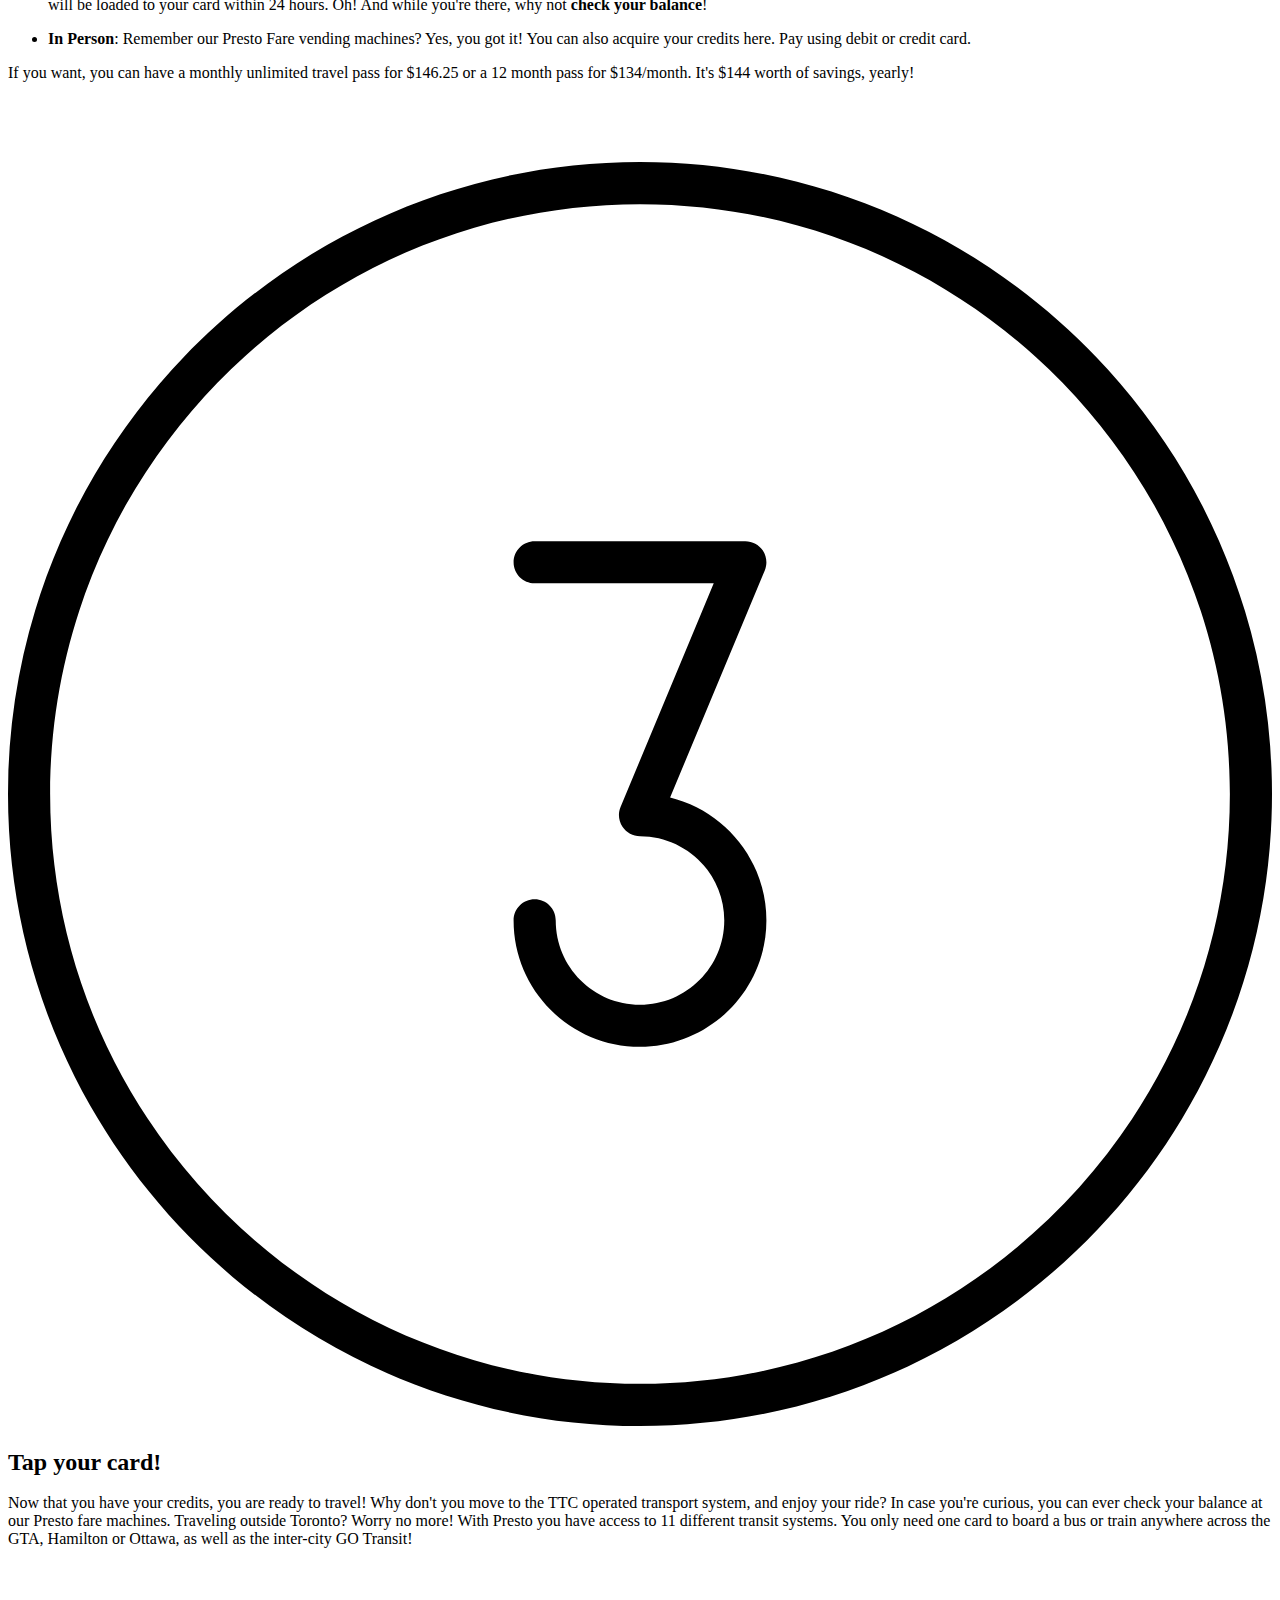
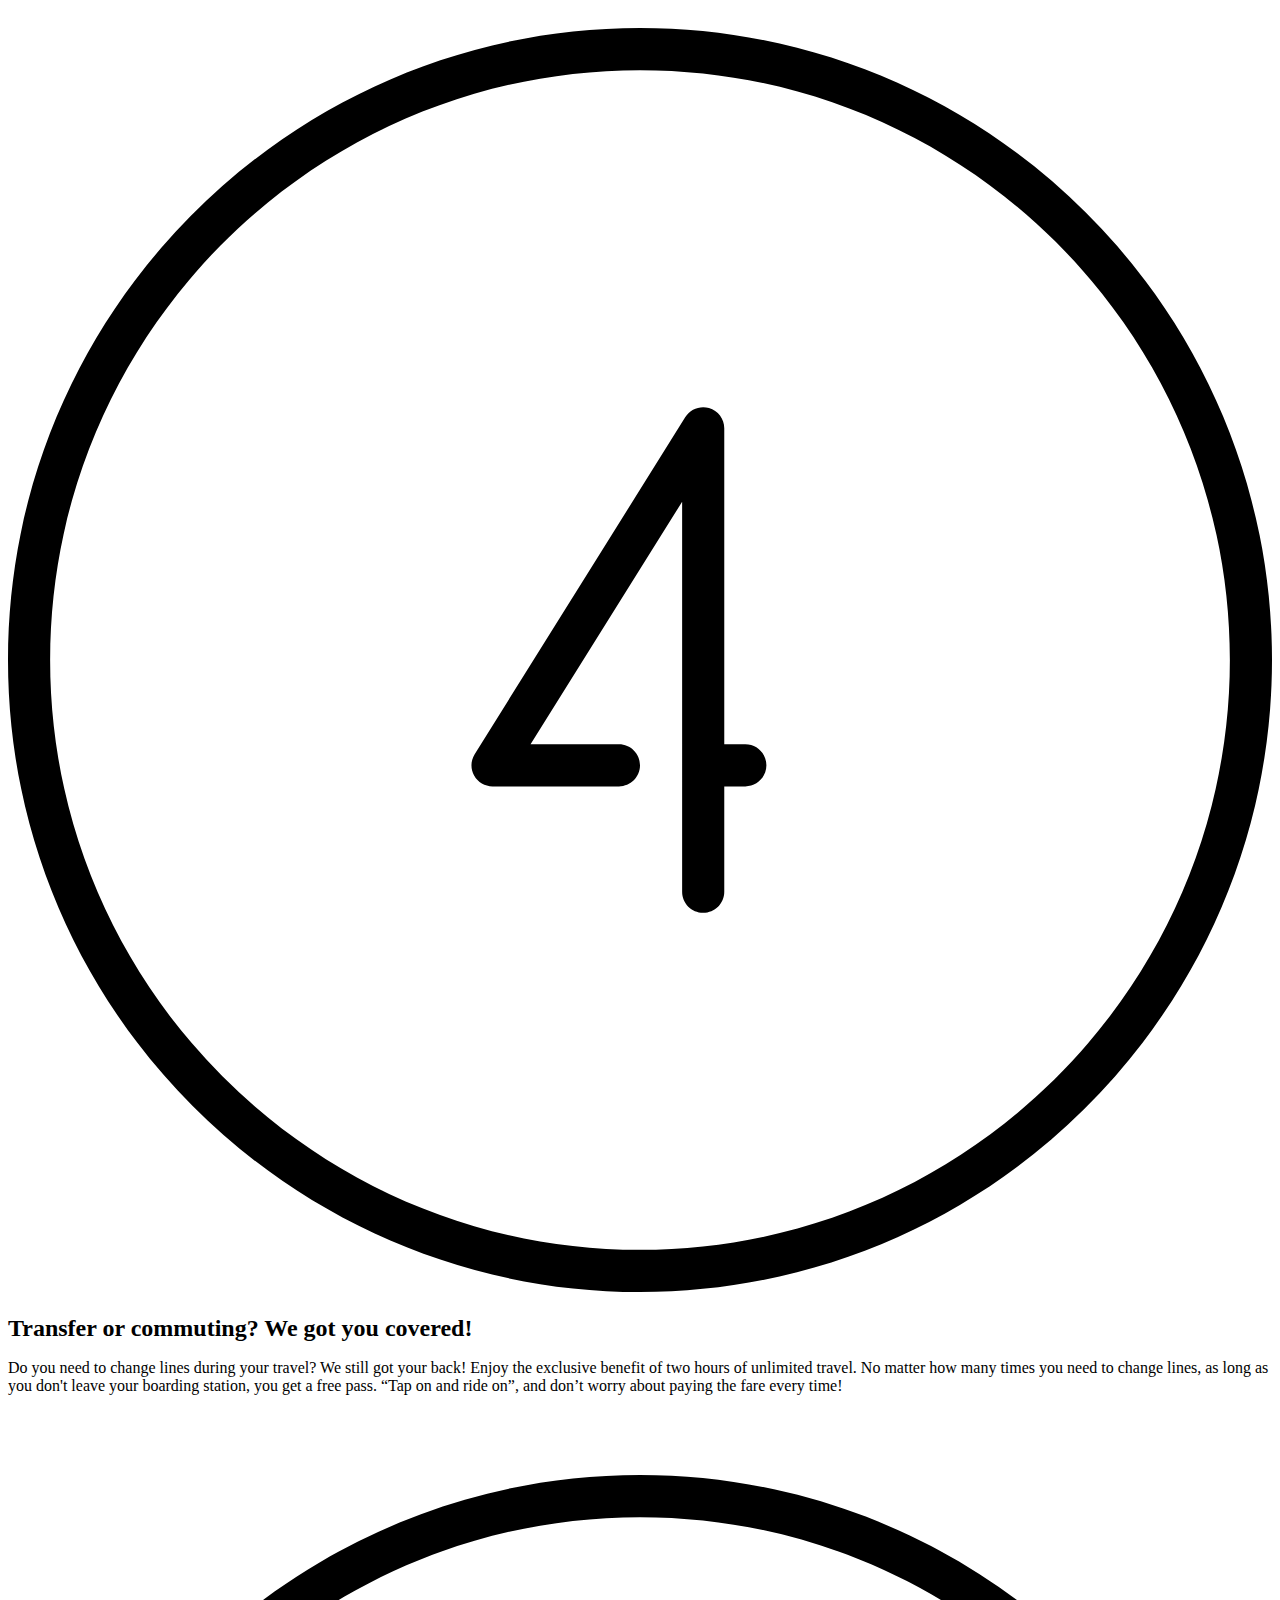
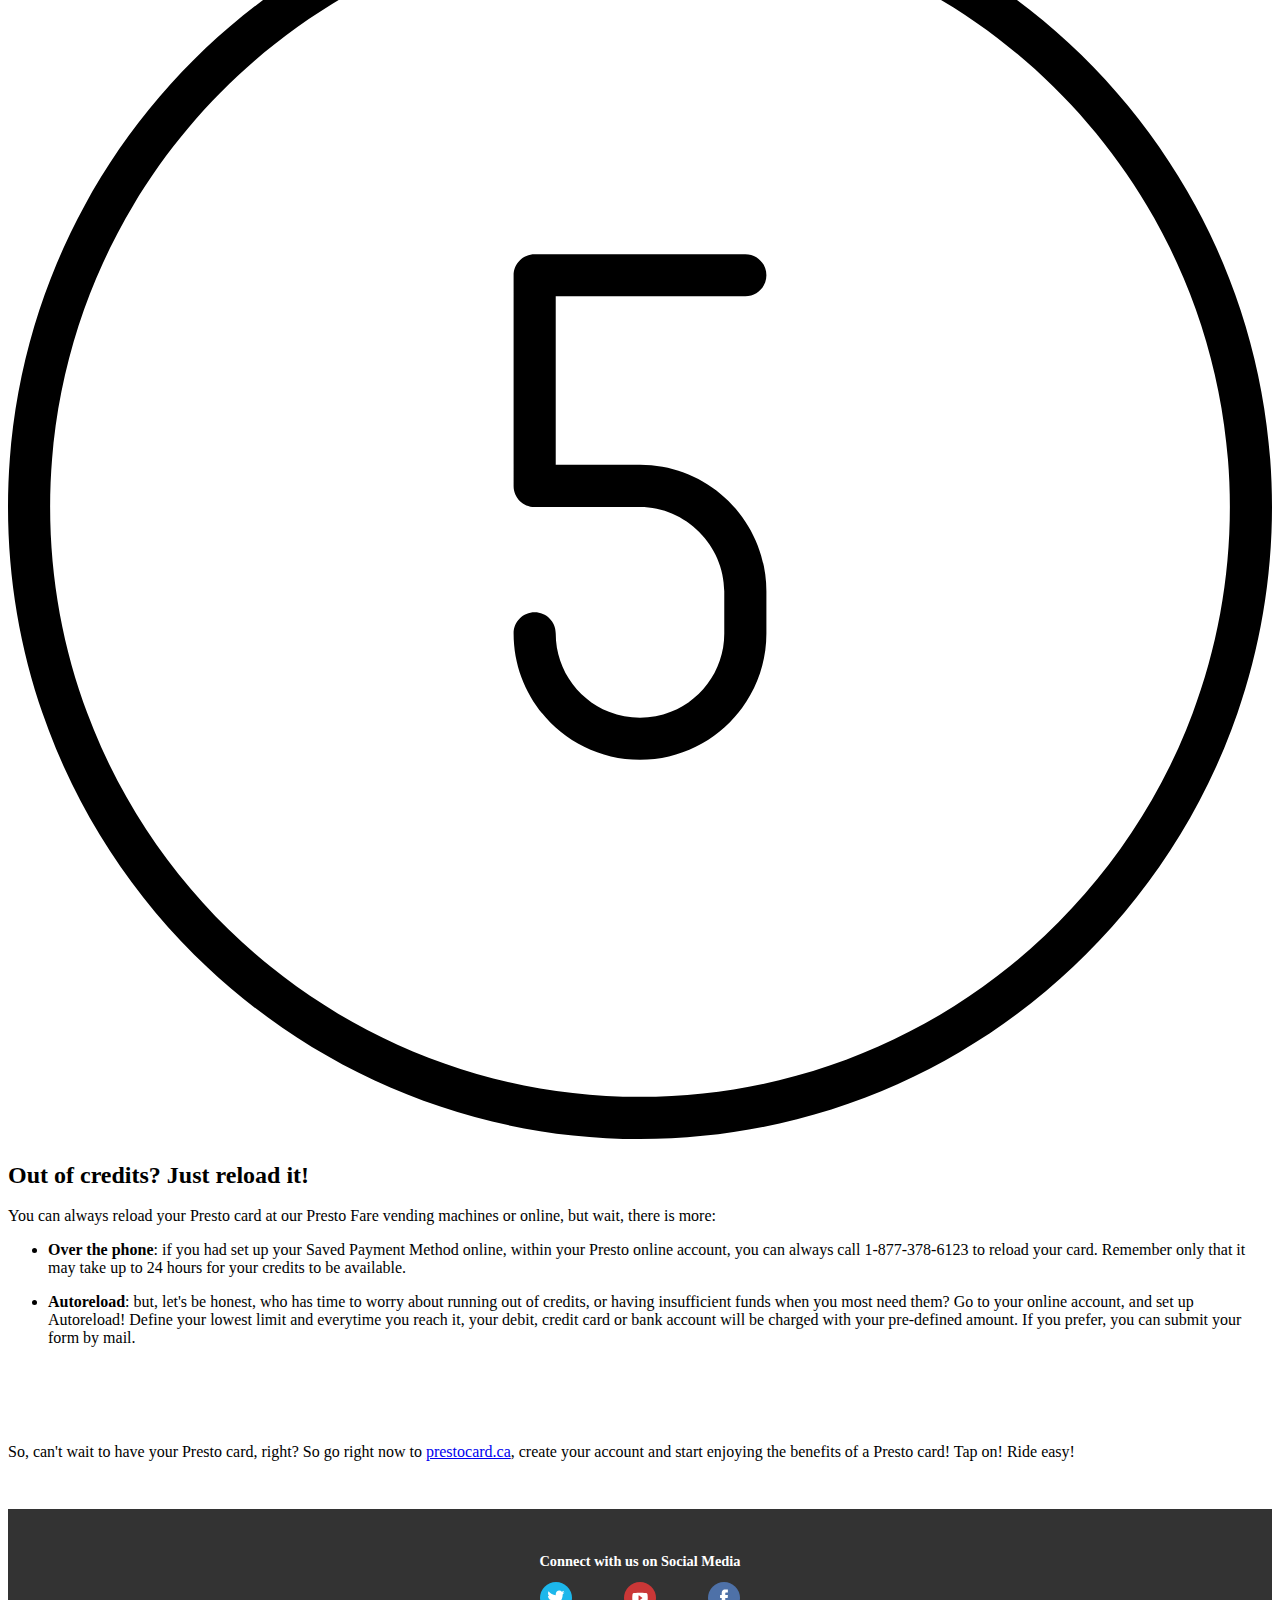
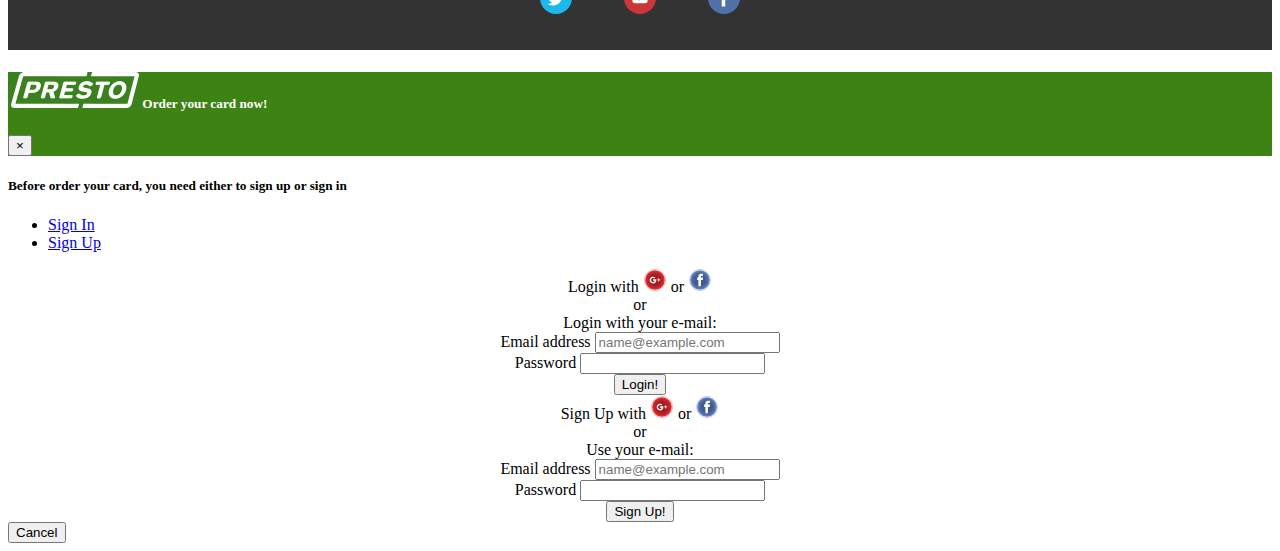
==== commit 63ba1fd1: "Correcting typos and including text changes provided by Kate C." ====
--- a/learn-more.html
+++ b/learn-more.html
@@ -31,8 +31,8 @@
 
     <main>
         <div class="container" id="learn-more">
-            <h1 class="display-3">Wanna know how to use Presto?</h1>
-            <p class="lead">It is easier as 1, 2, 3, 4 and 5!</p>
+            <h1 class="display-3">Want to know how to use Presto?</h1>
+            <p class="lead">It is easier than counting to 5!</p>
         </div>
 
         <section class="step" id="step-one"> 
@@ -45,10 +45,10 @@
                         <h2 class="step-header display-4">Acquire your card!</h2>
                     </div>
                     <div class="col-md-12 step-description">
-                        <p class="lead">There are a couple ways you can acquire your Presto card, including:</p>
+                        <p class="lead">There are a couple of ways you can acquire your Presto card, including:</p>
                         <ul class="list-unstyled">
-                            <li><i class="fas fa-globe"></i> <strong>Online</strong>: go to <a href="https://www.prestocard.ca/en/">prestocard.ca</a>, create an account and order your card online! You'll receive it on your mail within 7 to 10 business days. You'll pay $6,00 for your card and must load it with at least $10,00.</li>
-                            <li><i class="far fa-user-circle"></i> <strong>In Person</strong>: There are a couple places where you can buy your Presto card: Shoppers Drug Mart, the TTC Customer Service Center at Davisville or Presto Fare vending machines located at TCC subway stations. Here you also pay $6,00 for your brand new Presto Card.</li>
+                            <li><i class="fas fa-globe"></i> <strong>Online</strong>: go to <a href="https://www.prestocard.ca/en/">prestocard.ca</a>, create an account and order your card online! You'll receive it by mail within 7 to 10 business days. You'll pay $6 for your card and must load it with at least $10.</li>
+                            <li><i class="far fa-user-circle"></i> <strong>In Person</strong>: There are a couple of places where you can buy your Presto card: Shoppers Drug Mart, the TTC Customer Service Center at Davisville Station or Presto Fare vending machines located at TTC subway stations. Here you also pay $6 for your brand new Presto Card.</li>
                         </ul>
                     </div>
                 </div>
@@ -65,12 +65,12 @@
                             <h2 class="step-header display-4">Load your card!</h2>
                         </div>
                         <div class="col-md-12 step-description">
-                            <p class="lead">Before start benefiting from your brand new Presto card, you must buy some credits. And it is also quite easy:</p>
+                            <p class="lead">Before you get to enjoy all Presto benefits, you have to purchase credits. And it is also quite easy:</p>
                             <ul class="list-unstyled">
-                                <li><i class="fas fa-globe"></i> <strong>Online</strong>: go to <a href="https://www.prestocard.ca/en/">prestocard.ca</a>, and login to your account. Setup your preferred payment method (credit card, for instance) and buy your credits from the confort of your home! Your purchase will be loaded to your card within 24 hours. Oh! And while you're there, why not <strong>check your balance</strong>!</li>
-                                <li><i class="far fa-user-circle"></i> <strong>In Person</strong>: Remember our Presto Fare vending machines? Yes, you got it! Acquire your credits here also. Pay using debit or credit card.</li>
+                                <li><i class="fas fa-globe"></i> <strong>Online</strong>: go to <a href="https://www.prestocard.ca/en/">prestocard.ca</a>, and log in to your account. Set up your preferred payment method (credit card, for instance) and buy your credits from the comfort of your home! Your purchase will be loaded to your card within 24 hours. Oh! And while you're there, why not <strong>check your balance</strong>!</li>
+                                <li><i class="far fa-user-circle"></i> <strong>In Person</strong>: Remember our Presto Fare vending machines? Yes, you got it! You can also acquire your credits here. Pay using debit or credit card.</li>
                             </ul>
-                            <p>If you want, you can have a monthly unlimited travel pass for $146.25 or a 12 month pass for $134.00/month. It's a $12.00 a month on savings!</p>
+                            <p>If you want, you can have a monthly unlimited travel pass for $146.25 or a 12 month pass for $134/month. It's $144 worth of savings, yearly!</p>
                         </div>
                     </div>
                 </div>
@@ -86,7 +86,7 @@
                             <h2 class="step-header display-4">Tap your card!</h2>
                         </div>
                         <div class="col-md-12 step-description">
-                            <p class="lead">Now you already have your credits and are ready to travel! Why don't you move now to our TTC operated transport system, and enjoy your ride? In case you're curious, you can ever check your balance at our Presto fare machines. Traveling outside Toronto? Worry no more! With Presto you have access to 11 different transit systems. You only need one card to board a bus or train anywhere across the GTA, Hamilton or Ottawa, as well as the inter-city GO Transit!</p>
+                            <p class="lead">Now that you have your credits, you are ready to travel! Why don't you move to the TTC operated transport system, and enjoy your ride? In case you're curious, you can ever check your balance at our Presto fare machines. Traveling outside Toronto? Worry no more! With Presto you have access to 11 different transit systems. You only need one card to board a bus or train anywhere across the GTA, Hamilton or Ottawa, as well as the inter-city GO Transit!</p>
                         </div>
                     </div>
                 </div>
@@ -102,7 +102,7 @@
                             <h2 class="step-header display-4">Transfer or commuting? We got you covered!</h2>
                         </div>
                         <div class="col-md-12 step-description">
-                            <p class="lead">Do you need to change lines during your travel? We got your back here also! Enjoy the exclusive benefit of two hours unlimited travel. No matter how many times you need to change lines, as long as you don't leave your terminal, you got a free pass. “Tap on and ride on”, and don’t worry about paying the fare every time!</p>
+                            <p class="lead">Do you need to change lines during your travel? We still got your back! Enjoy the exclusive benefit of two hours of unlimited travel. No matter how many times you need to change lines, as long as you don't leave your boarding station, you get a free pass. “Tap on and ride on”, and don’t worry about paying the fare every time!</p>
                         </div>
                     </div>
                 </div>
@@ -115,13 +115,13 @@
                             <img src="assets/if_number-five.svg" alt="Step Five!">
                         </div>
                         <div class="col-md-11">
-                            <h2 class="step-header display-4">Credits going off? Just reload it!</h2>
-                        </div>
-                        <div class="col-md-12 step-description">
-                            <p class="lead">You can always reload your Presto card at our Presto Fare vending machines or online, besides:</p>
+                            <h2 class="step-header display-4">Out of credits? Just reload it!</h2>
+                        </div>
+                        <div class="col-md-12 step-description">
+                            <p class="lead">You can always reload your Presto card at our Presto Fare vending machines or online, but wait, there is more:</p>
                             <ul class="list-unstyled">
                                 <li><i class="fas fa-phone"></i> <strong>Over the phone</strong>: if you had set up your Saved Payment Method online, within your Presto online account, you can always call 1-877-378-6123 to reload your card. Remember only that it may take up to 24 hours for your credits to be available.</li>
-                                <li><i class="fas fa-redo"></i> <strong>Autoreload</strong>: but, let's be honest, why care about if you're running out of credits, or having insufficient funds when you most need it? Go to your online account, and set up Autoreload! Define your lowest limit and everytime you reach it, your debit, credit card or bank account will be charged with your pre-defined ammount. If you prefer, you can submit your form by mail.</li>
+                                <li><i class="fas fa-redo"></i> <strong>Autoreload</strong>: but, let's be honest, who has time to worry about running out of credits, or having insufficient funds when you most need them? Go to your online account, and set up Autoreload! Define your lowest limit and everytime you reach it, your debit, credit card or bank account will be charged with your pre-defined amount. If you prefer, you can submit your form by mail.</li>
                             </ul>
                         </div>
                     </div>
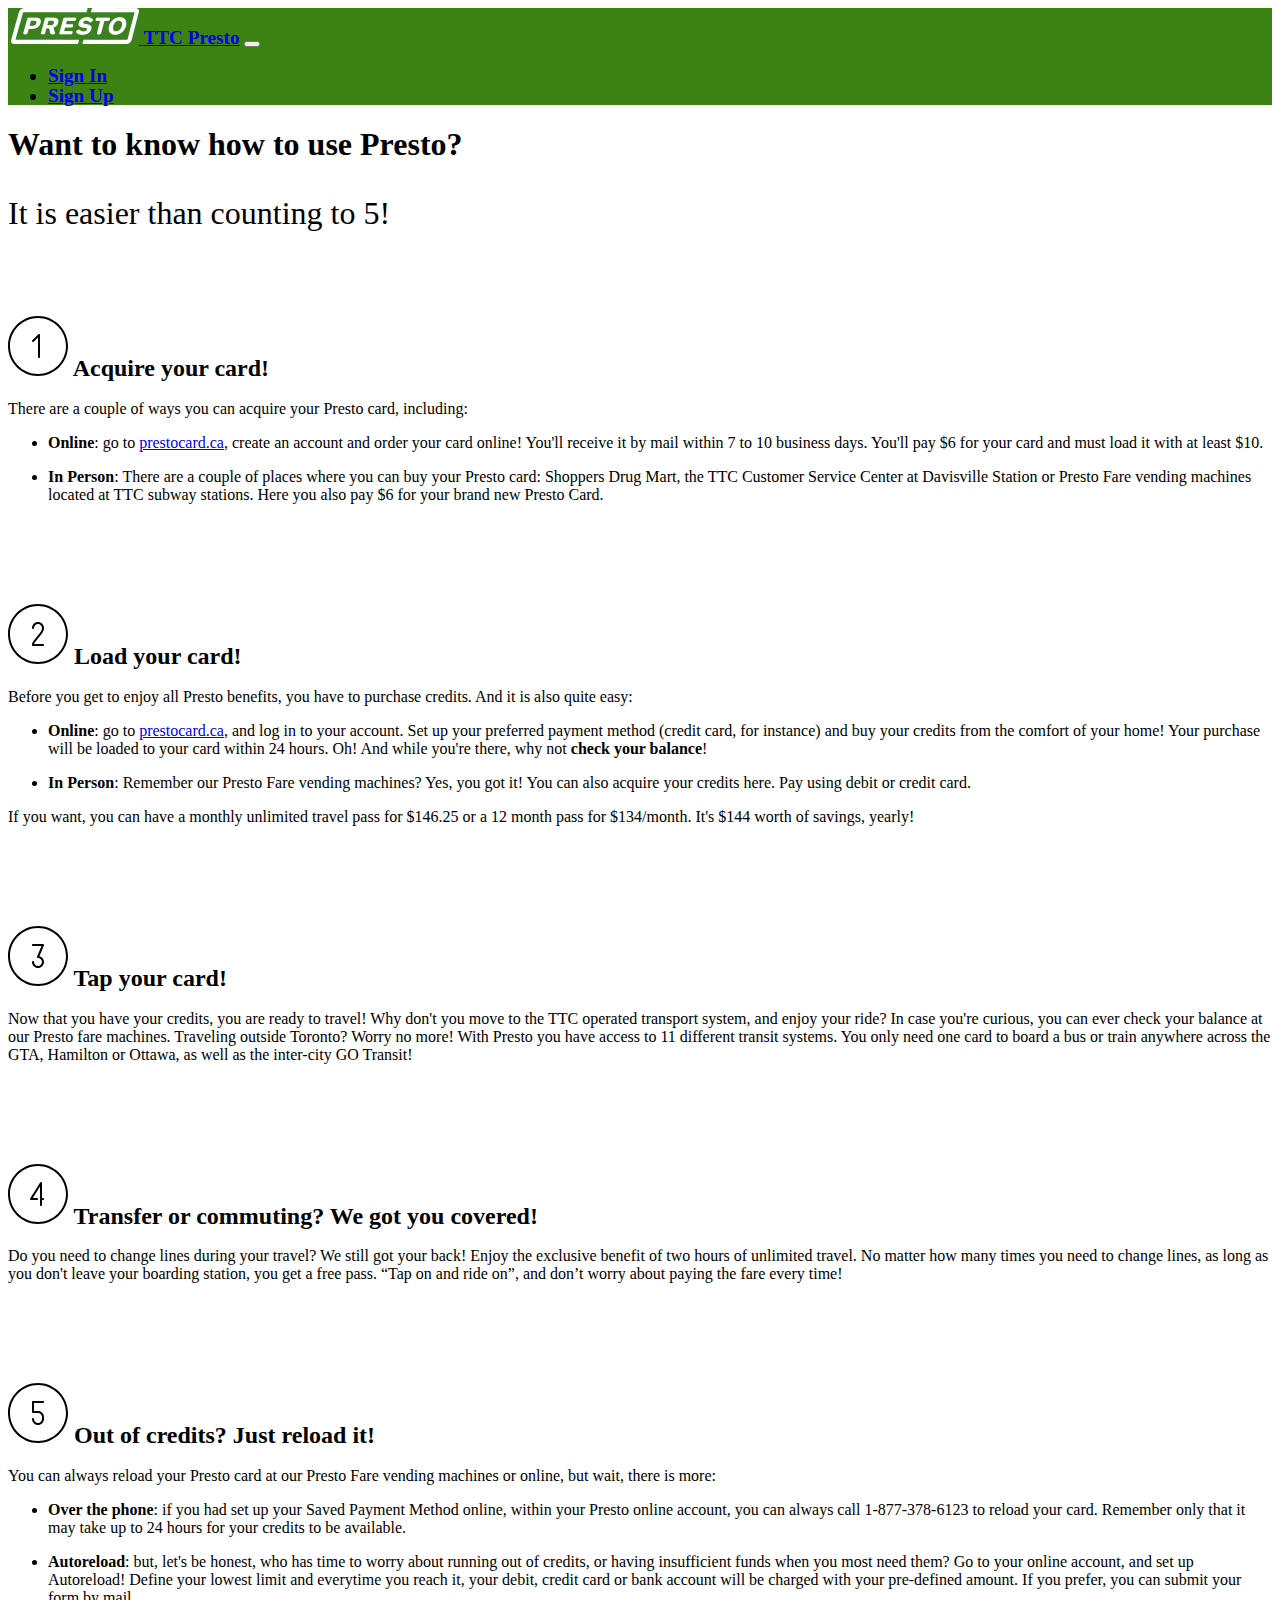
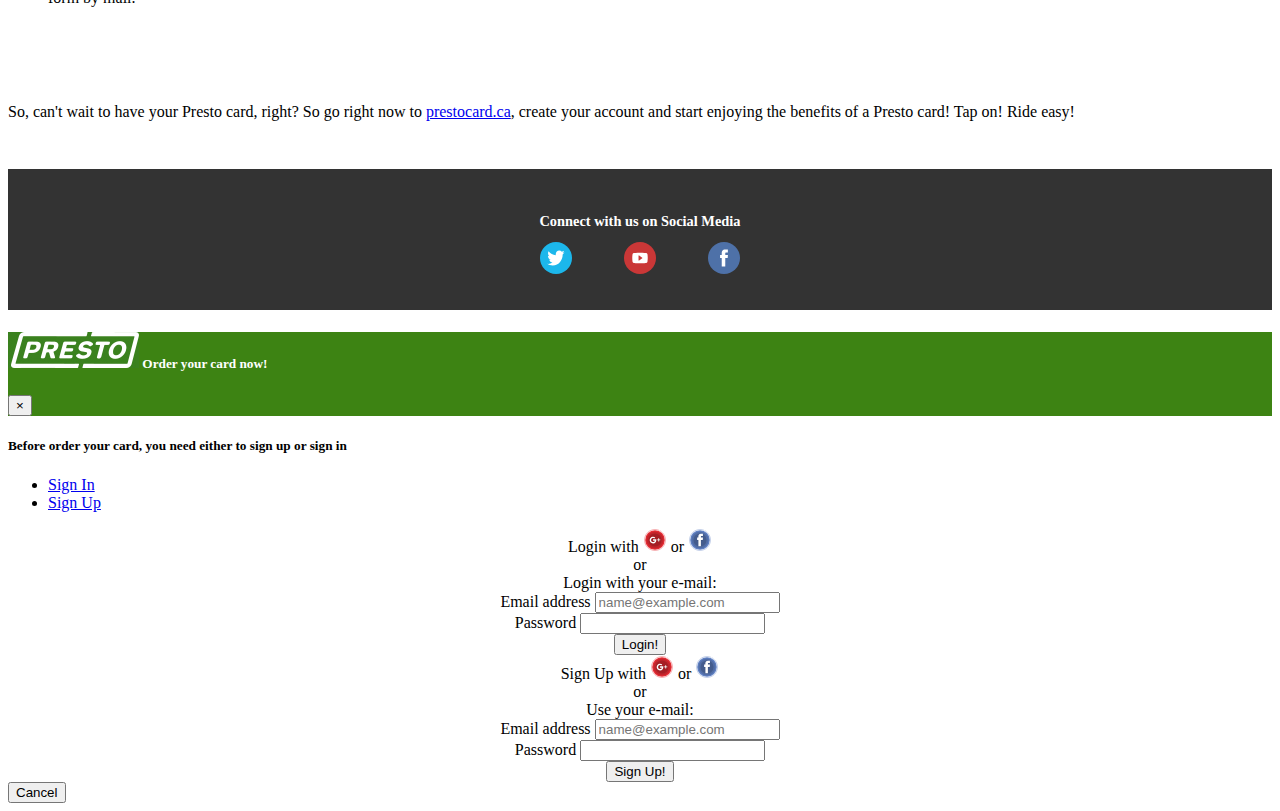
==== commit ab7746ed: "Changed the headers from Learn More page" ====
--- a/learn-more.html
+++ b/learn-more.html
@@ -38,11 +38,8 @@
         <section class="step" id="step-one"> 
             <div class="container">
                 <div class="row">
-                    <div class="col-md-1 numbering">
-                        <img src="assets/if_number-one.svg" alt="Step One!">
-                    </div>
-                    <div class="col-md-11">
-                        <h2 class="step-header display-4">Acquire your card!</h2>
+                    <div class="col-md-12">
+                        <h2 class="step-header display-4"><img src="assets/if_number-one.svg" alt="Step One!"> Acquire your card!</h2>
                     </div>
                     <div class="col-md-12 step-description">
                         <p class="lead">There are a couple of ways you can acquire your Presto card, including:</p>
@@ -58,11 +55,8 @@
         <section class="step" id="step-two">
                 <div class="container">
                     <div class="row">
-                        <div class="col-md-1 numbering">
-                            <img src="assets/if_number-two.svg" alt="Step Two!">
-                        </div>
-                        <div class="col-md-11">
-                            <h2 class="step-header display-4">Load your card!</h2>
+                        <div class="col-md-12">
+                            <h2 class="step-header display-4"><img src="assets/if_number-two.svg" alt="Step Two!"> Load your card!</h2>
                         </div>
                         <div class="col-md-12 step-description">
                             <p class="lead">Before you get to enjoy all Presto benefits, you have to purchase credits. And it is also quite easy:</p>
@@ -79,11 +73,8 @@
         <section class="step"id="step-three">
                 <div class="container">
                     <div class="row">
-                        <div class="col-md-1 numbering">
-                            <img src="assets/if_number-three.svg" alt="Step Three!">
-                        </div>
-                        <div class="col-md-11">
-                            <h2 class="step-header display-4">Tap your card!</h2>
+                        <div class="col-md-12">
+                            <h2 class="step-header display-4"><img src="assets/if_number-three.svg" alt="Step Three!"> Tap your card!</h2>
                         </div>
                         <div class="col-md-12 step-description">
                             <p class="lead">Now that you have your credits, you are ready to travel! Why don't you move to the TTC operated transport system, and enjoy your ride? In case you're curious, you can ever check your balance at our Presto fare machines. Traveling outside Toronto? Worry no more! With Presto you have access to 11 different transit systems. You only need one card to board a bus or train anywhere across the GTA, Hamilton or Ottawa, as well as the inter-city GO Transit!</p>
@@ -95,11 +86,8 @@
         <section class="step"id="step-four">
                 <div class="container">
                     <div class="row">
-                        <div class="col-md-1 numbering">
-                            <img src="assets/if_number-four.svg" alt="Step Four!">
-                        </div>
-                        <div class="col-md-11">
-                            <h2 class="step-header display-4">Transfer or commuting? We got you covered!</h2>
+                        <div class="col-md-12">
+                            <h2 class="step-header display-4"><img src="assets/if_number-four.svg" alt="Step Four!"> Transfer or commuting? We got you covered!</h2>
                         </div>
                         <div class="col-md-12 step-description">
                             <p class="lead">Do you need to change lines during your travel? We still got your back! Enjoy the exclusive benefit of two hours of unlimited travel. No matter how many times you need to change lines, as long as you don't leave your boarding station, you get a free pass. “Tap on and ride on”, and don’t worry about paying the fare every time!</p>
@@ -111,11 +99,8 @@
         <section class="step"id="step-five">
                 <div class="container">
                     <div class="row">
-                        <div class="col-md-1 numbering">
-                            <img src="assets/if_number-five.svg" alt="Step Five!">
-                        </div>
-                        <div class="col-md-11">
-                            <h2 class="step-header display-4">Out of credits? Just reload it!</h2>
+                        <div class="col-md-12">
+                            <h2 class="step-header display-4"><img src="assets/if_number-five.svg" alt="Step Five!"> Out of credits? Just reload it!</h2>
                         </div>
                         <div class="col-md-12 step-description">
                             <p class="lead">You can always reload your Presto card at our Presto Fare vending machines or online, but wait, there is more:</p>
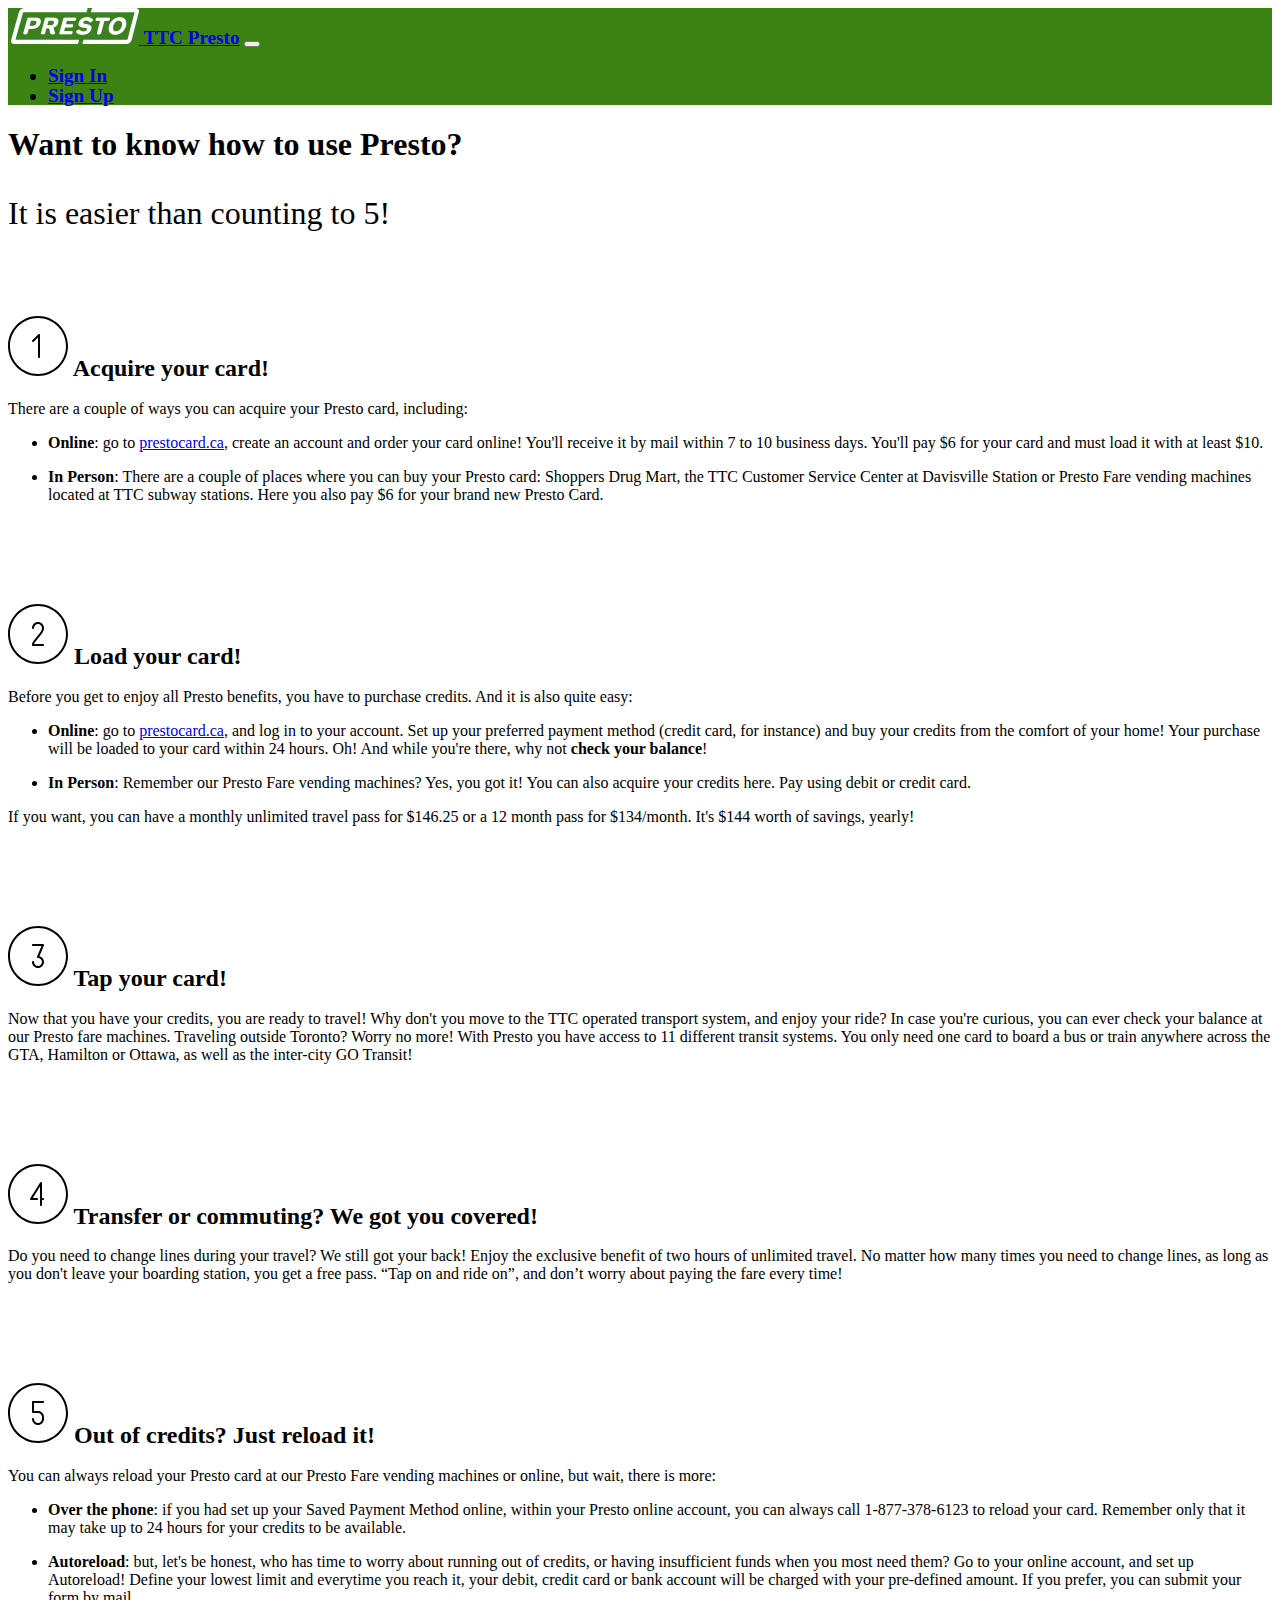
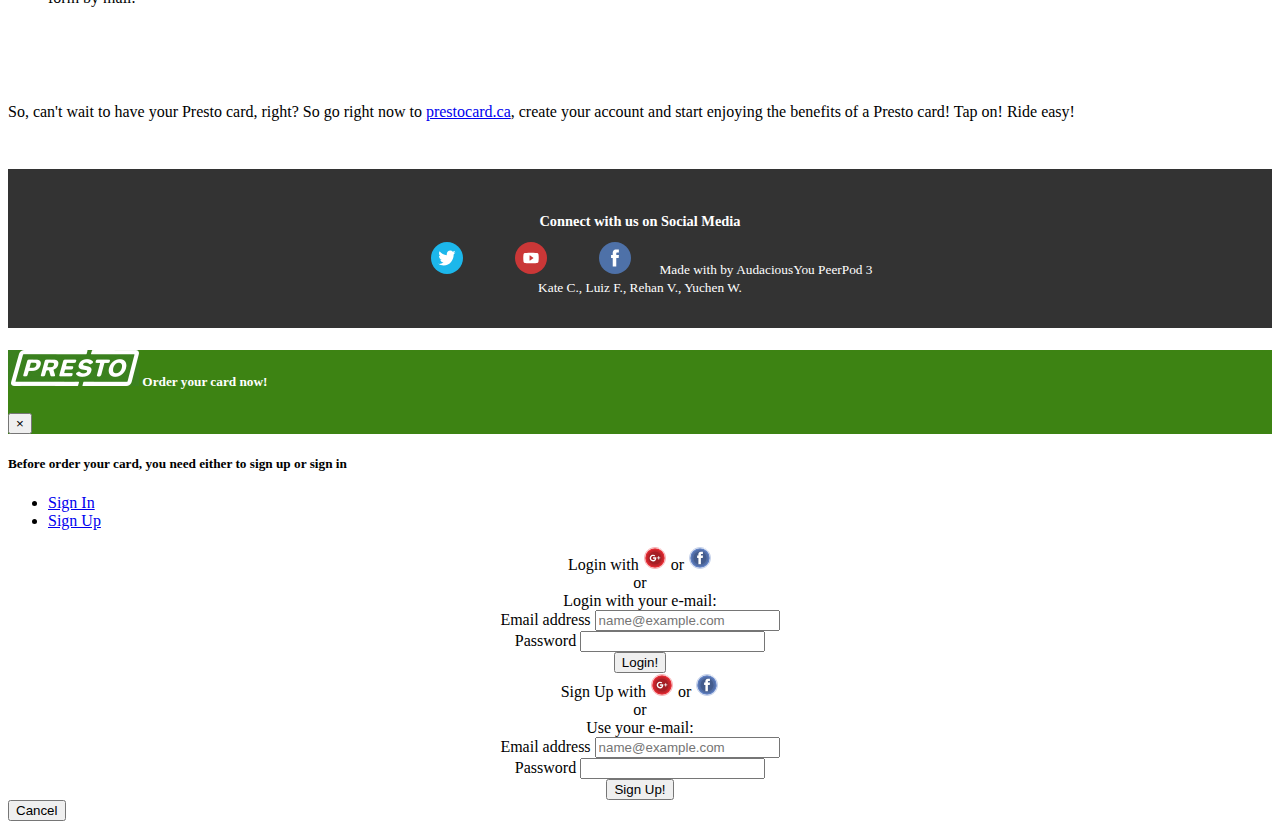
==== commit f369a9c6: "Added group names to page footer" ====
--- a/learn-more.html
+++ b/learn-more.html
@@ -124,6 +124,11 @@
                 <a href="https://twitter.com/PRESTOcard"><img src="assets/if_twitter_circle.svg" alt="TTC Twitter"></a>
                 <a href="https://www.youtube.com/channel/UCBsvaK77BtrmnFmMa5esKTw"><img src="assets/if_youtube_circle.svg" alt="Presto Youtube channel"></a>
                 <a href="https://www.facebook.com/PRESTOcard/"><img src="assets/if_facebook_circle.svg" alt="Presto Facebook profile"></a>
+                <small>
+                    Made with <i class="far fa-heart"></i> by AudaciousYou PeerPod 3
+                    <br>
+                    Kate C., Luiz F., Rehan V., Yuchen W.
+                </small>
             </div>
         </footer>
     
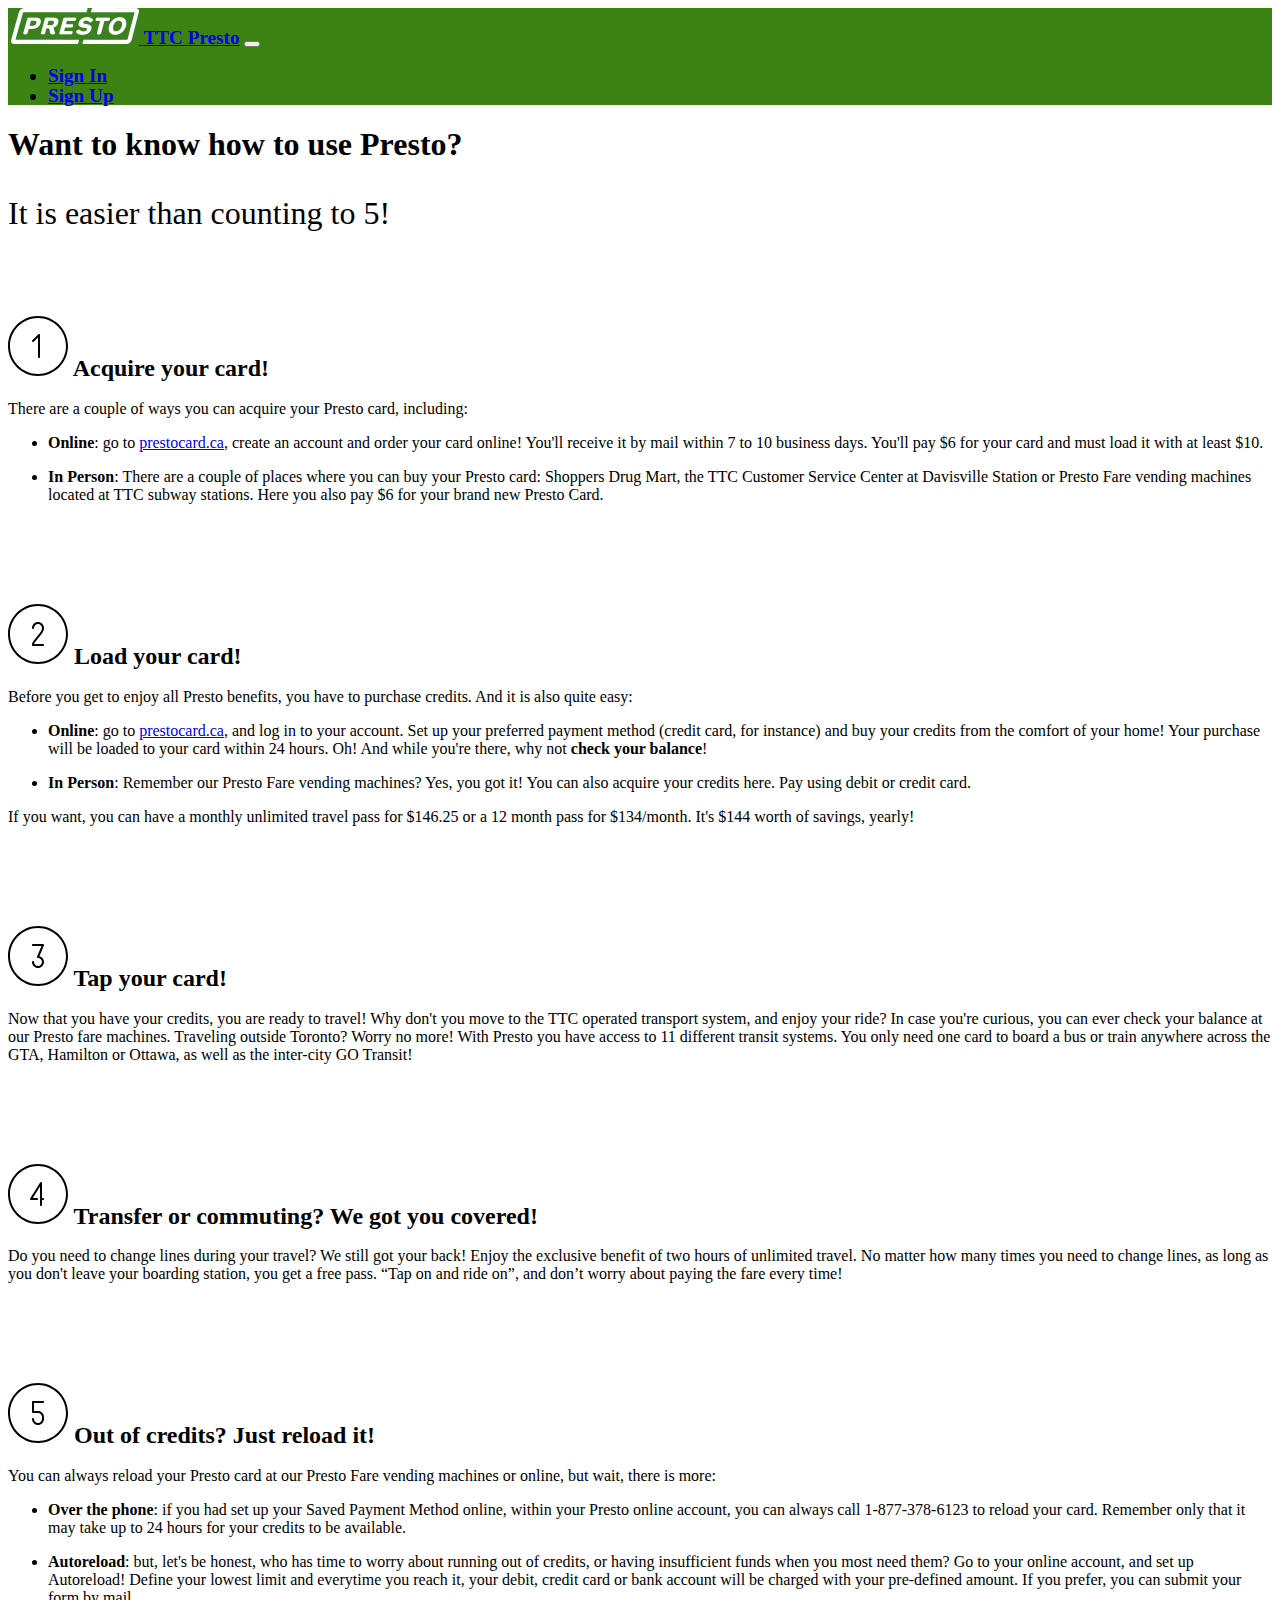
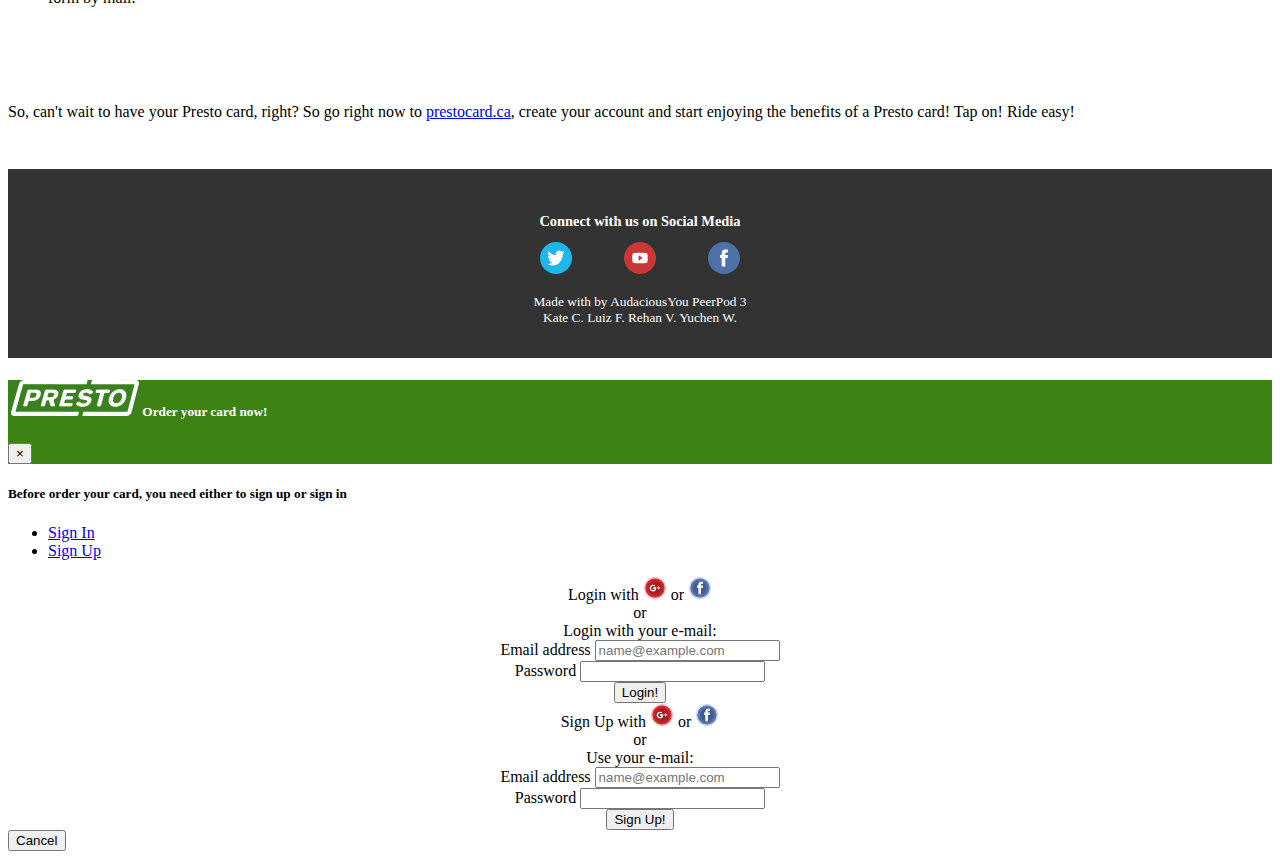
==== commit 51332a52: "Added styles to small tag on footer" ====
--- a/learn-more.html
+++ b/learn-more.html
@@ -127,7 +127,7 @@
                 <small>
                     Made with <i class="far fa-heart"></i> by AudaciousYou PeerPod 3
                     <br>
-                    Kate C., Luiz F., Rehan V., Yuchen W.
+                    Kate C.  Luiz F.  Rehan V.  Yuchen W.
                 </small>
             </div>
         </footer>
--- a/styles/styles.css
+++ b/styles/styles.css
@@ -77,6 +77,11 @@
     color: #000;
 }
 
+footer small {
+    display: block;
+    margin-top: 1rem;
+}
+
 div.modal-header {
     background: #3D8313;
     color: #fff;
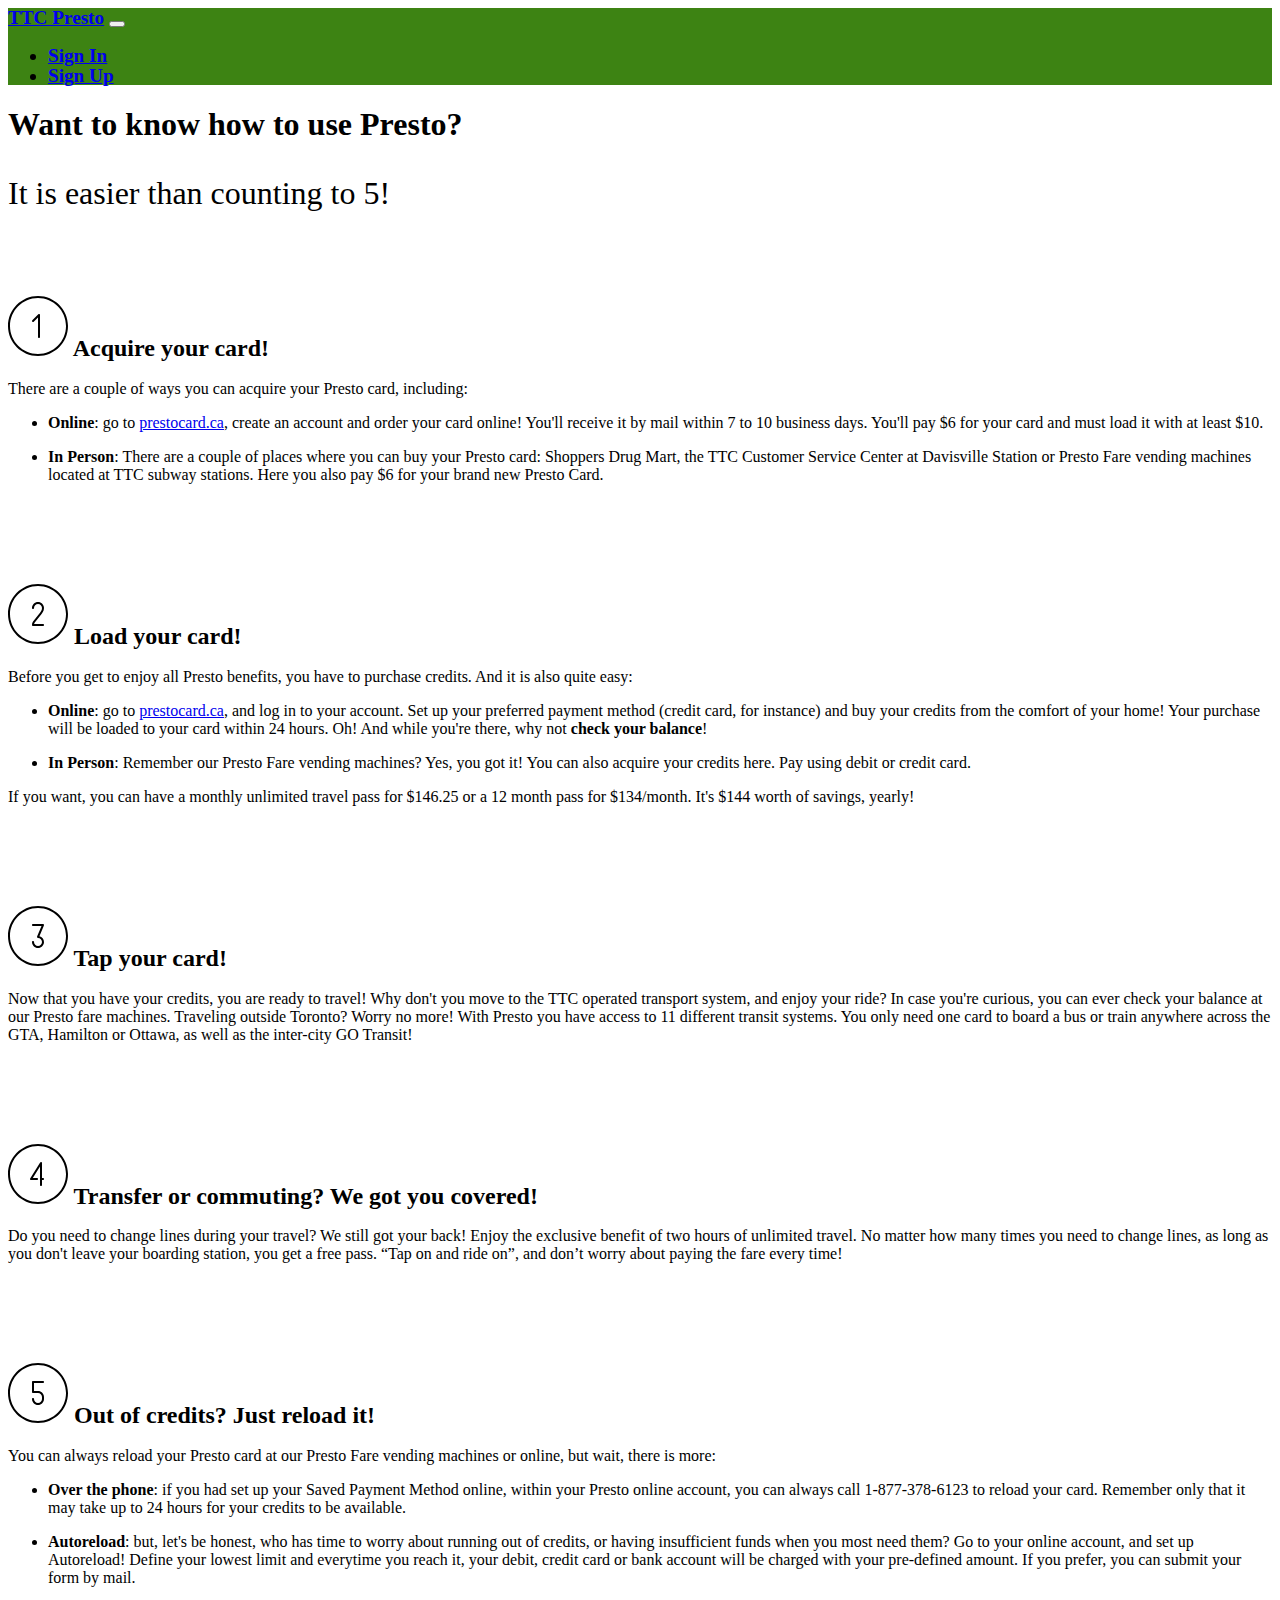
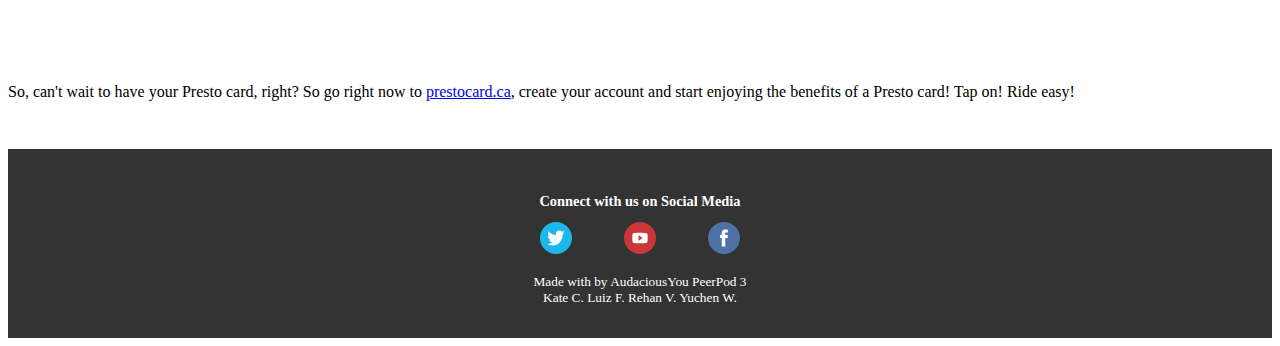
==== commit 99b5165a: "Removed Presto Logo and redirected Sign In and Sign Up to" ====
--- a/learn-more.html
+++ b/learn-more.html
@@ -12,17 +12,17 @@
 <body>
     <header>
         <nav class="navbar navbar-dark bg-primary navbar-expand-lg">
-            <a class="navbar-brand" href="index.html"><img src="assets/Prestologo.jpg" alt="Toronto Transit Commission Logo"> TTC Presto</a>
+            <a class="navbar-brand" href="index.html">TTC Presto</a>
             <button class="navbar-toggler" type="button" data-toggle="collapse" data-target="#navbarNav" aria-controls="navbarNav" aria-expanded="false" aria-label="Toggle navigation">
               <span class="navbar-toggler-icon"></span>
             </button>
             <div class="collapse navbar-collapse" id="navbarNav">
               <ul class="navbar-nav ml-auto">
                 <li class="nav-item">
-                        <a class="btn btn-success" href="#" data-toggle="modal" data-target="#loginModal">Sign In</a>
+                        <a class="btn btn-success" href="https://www.prestocard.ca/en#withaccount">Sign In</a>
                 </li>
                 <li class="nav-item">
-                        <a class="btn btn-info" href="#" data-toggle="modal" data-target="#loginModal">Sign Up</a>
+                        <a class="btn btn-info" href="https://www.prestocard.ca/en#withaccount" >Sign Up</a>
                 </li>
               </ul>
             </div>
@@ -133,7 +133,7 @@
         </footer>
     
         <!-- Modal -->
-        <div class="modal fade" id="loginModal" tabindex="-1" role="dialog" aria-labelledby="exampleModalLabel" aria-hidden="true">
+        <!-- <div class="modal fade" id="loginModal" tabindex="-1" role="dialog" aria-labelledby="exampleModalLabel" aria-hidden="true">
             <div class="modal-dialog" role="document">
               <div class="modal-content">
                 <div class="modal-header">
@@ -188,12 +188,11 @@
                   </div>
                 </div>
                 <div class="modal-footer">
-                  <!-- <button type="button" class="btn btn-success">Save changes</button> -->
                   <button type="button" class="btn btn-warning" data-dismiss="modal">Cancel</button>
                 </div>
               </div>
             </div>
-        </div>
+        </div> -->
     
         <script src="https://code.jquery.com/jquery-3.3.1.slim.min.js" integrity="sha384-q8i/X+965DzO0rT7abK41JStQIAqVgRVzpbzo5smXKp4YfRvH+8abtTE1Pi6jizo" crossorigin="anonymous"></script>
         <script src="https://cdnjs.cloudflare.com/ajax/libs/popper.js/1.14.3/umd/popper.min.js" integrity="sha384-ZMP7rVo3mIykV+2+9J3UJ46jBk0WLaUAdn689aCwoqbBJiSnjAK/l8WvCWPIPm49" crossorigin="anonymous"></script>
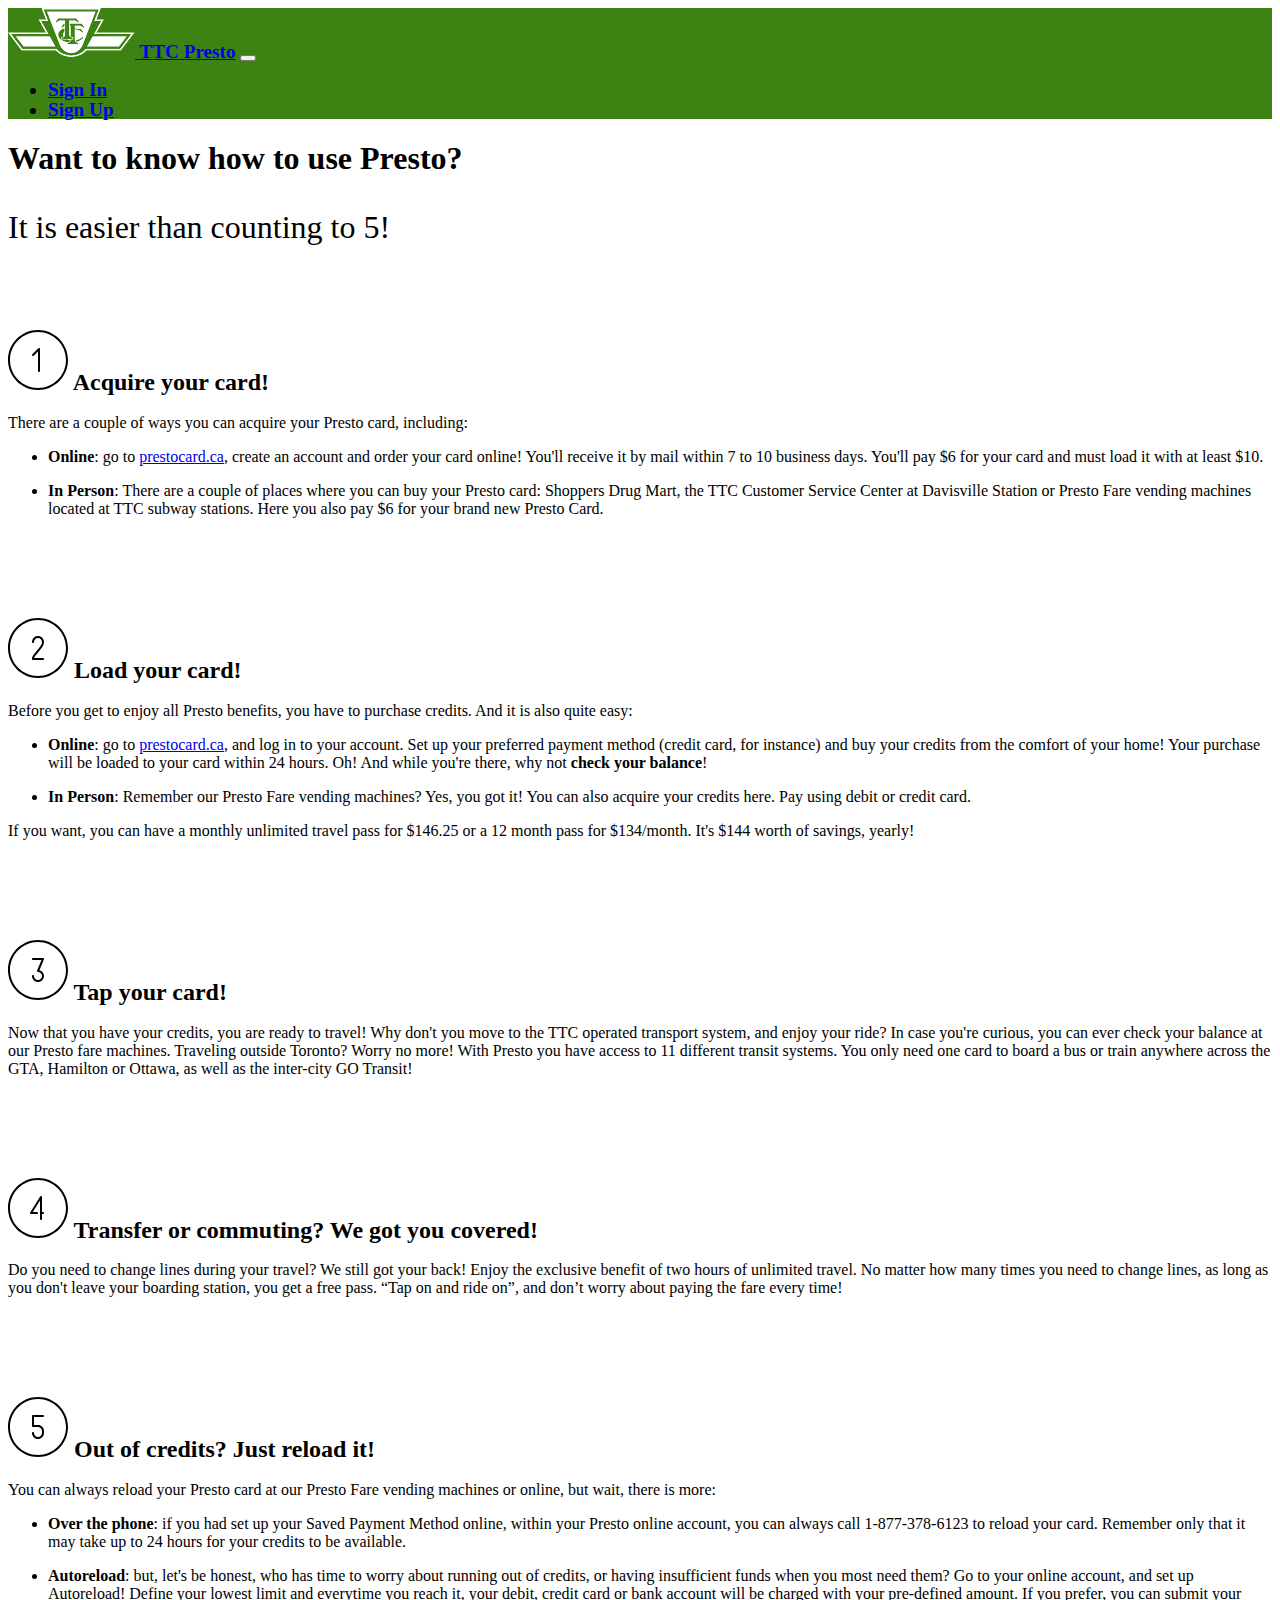
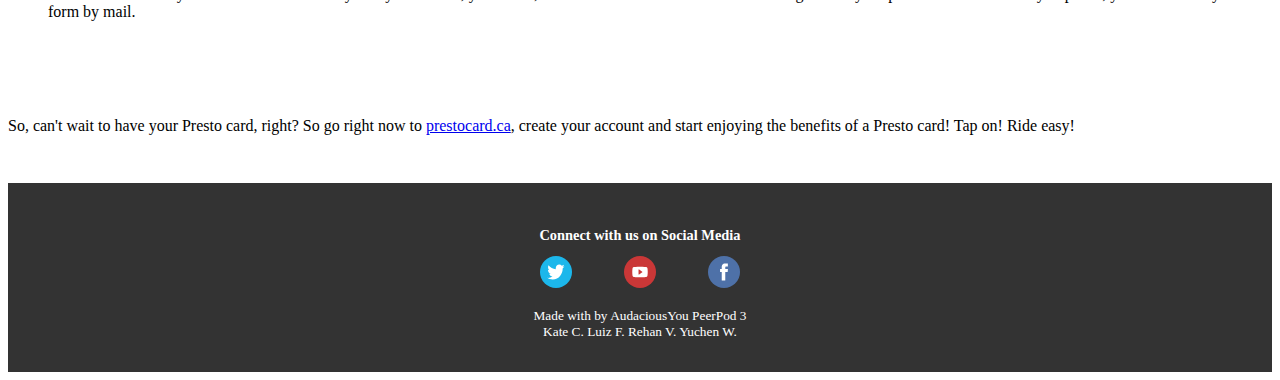
==== commit 9845982b: "Added white TTC logo replacing the Presto one" ====
--- a/learn-more.html
+++ b/learn-more.html
@@ -12,7 +12,7 @@
 <body>
     <header>
         <nav class="navbar navbar-dark bg-primary navbar-expand-lg">
-            <a class="navbar-brand" href="index.html">TTC Presto</a>
+            <a class="navbar-brand" href="index.html"><img src="assets/TTC-logo-sm-white.png" alt="Toronto Transit Commission"> TTC Presto</a>
             <button class="navbar-toggler" type="button" data-toggle="collapse" data-target="#navbarNav" aria-controls="navbarNav" aria-expanded="false" aria-label="Toggle navigation">
               <span class="navbar-toggler-icon"></span>
             </button>
